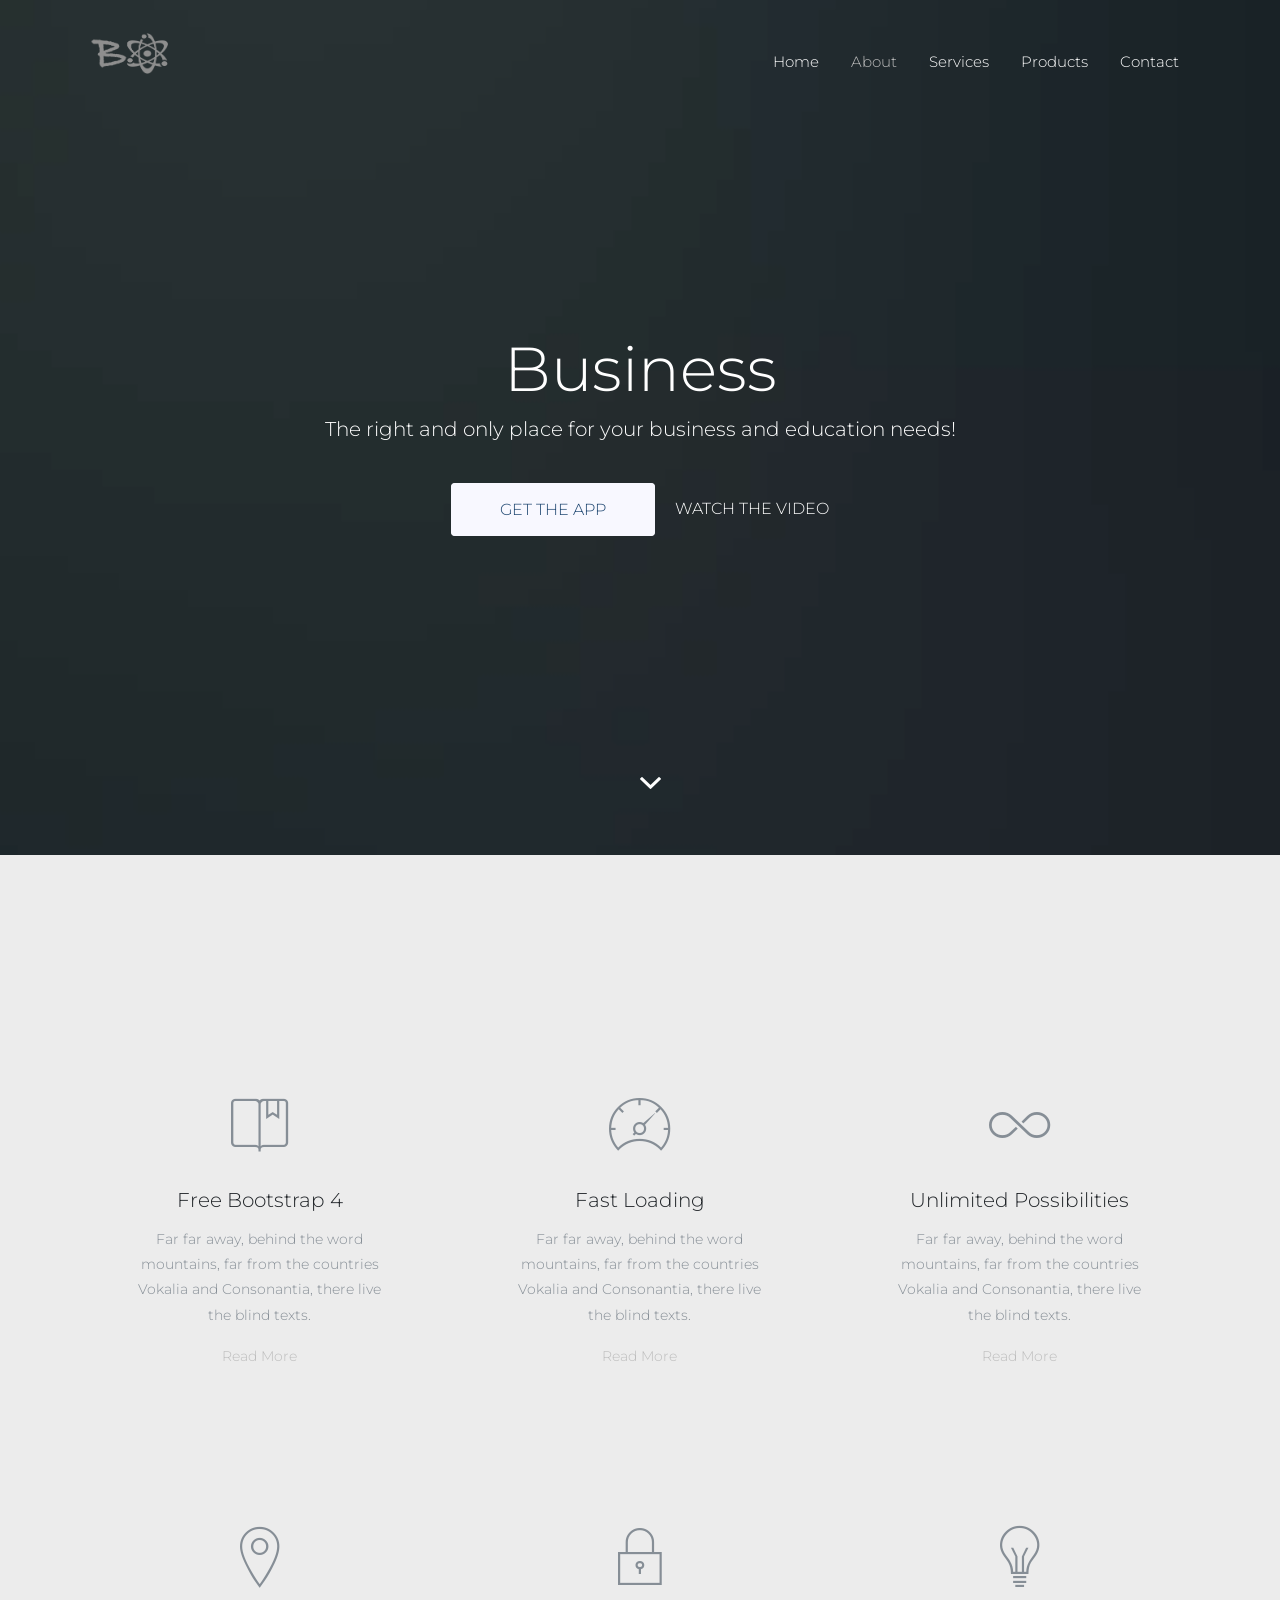
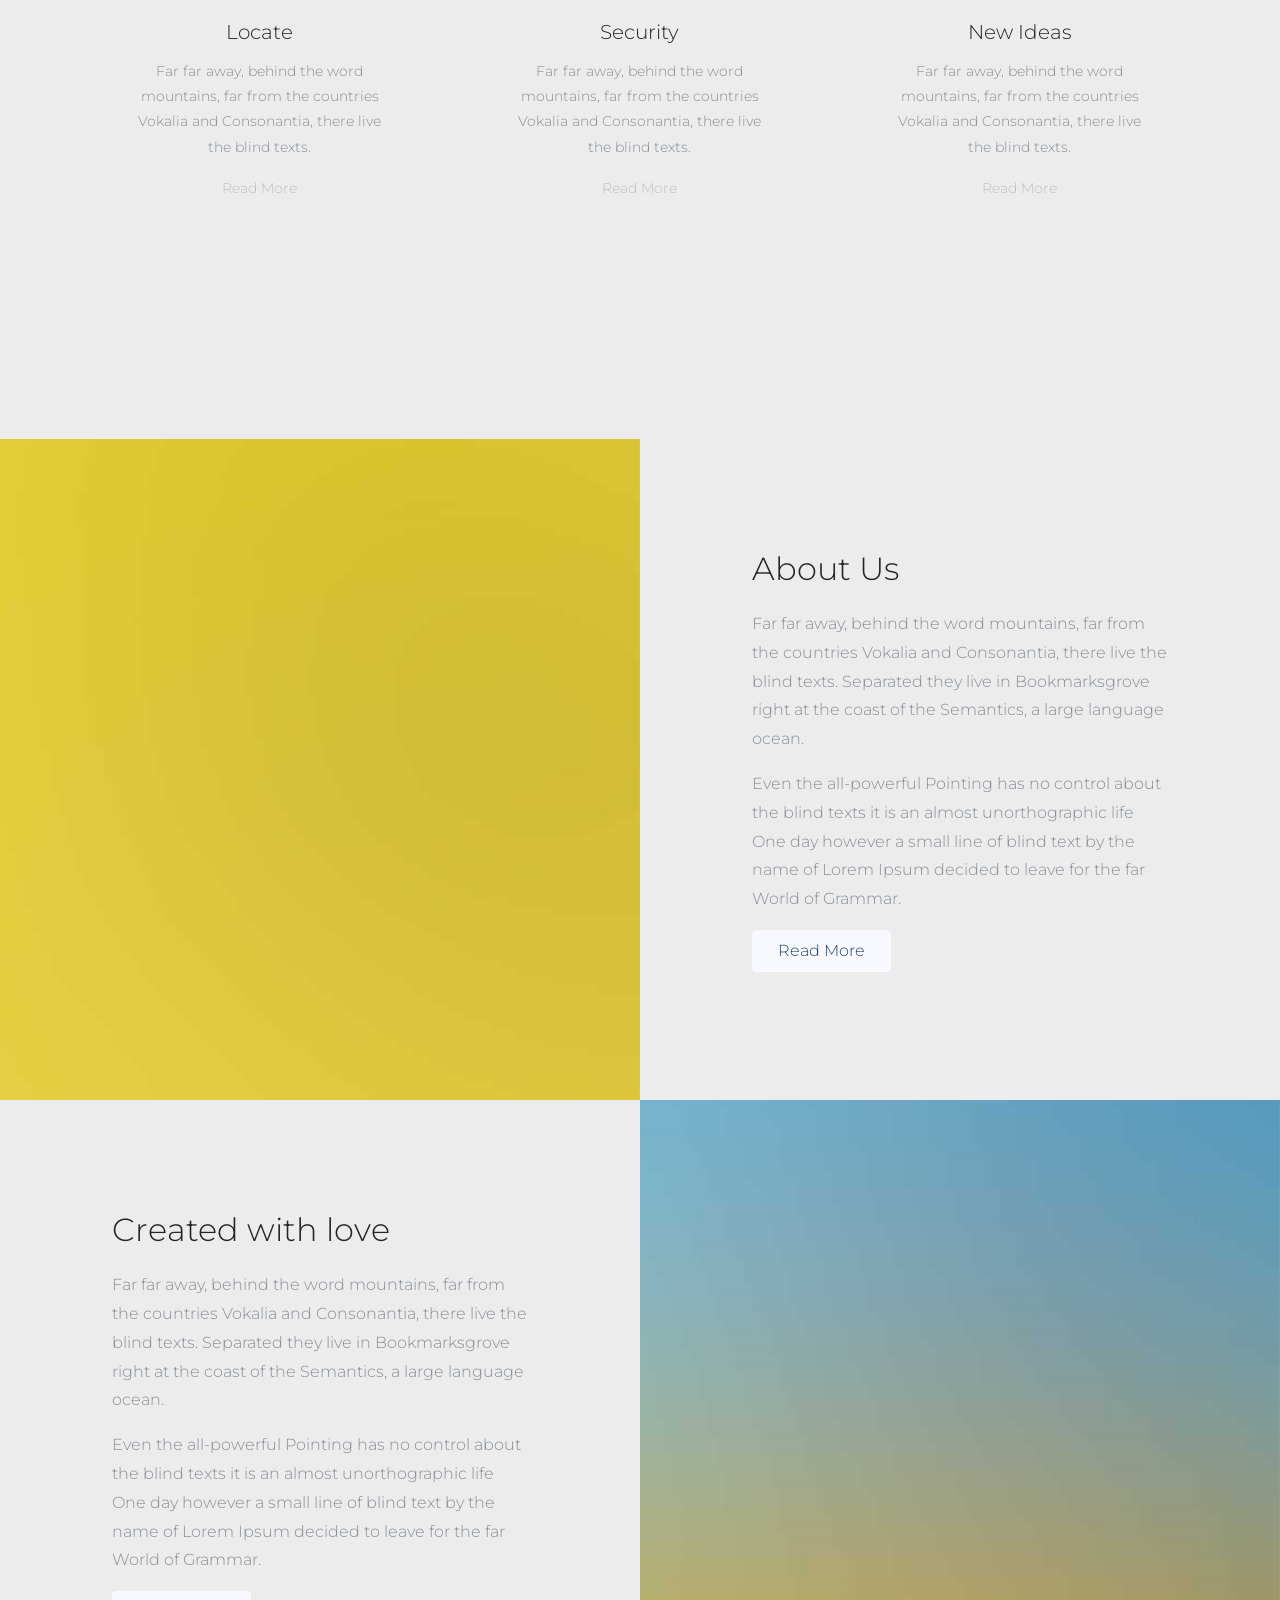
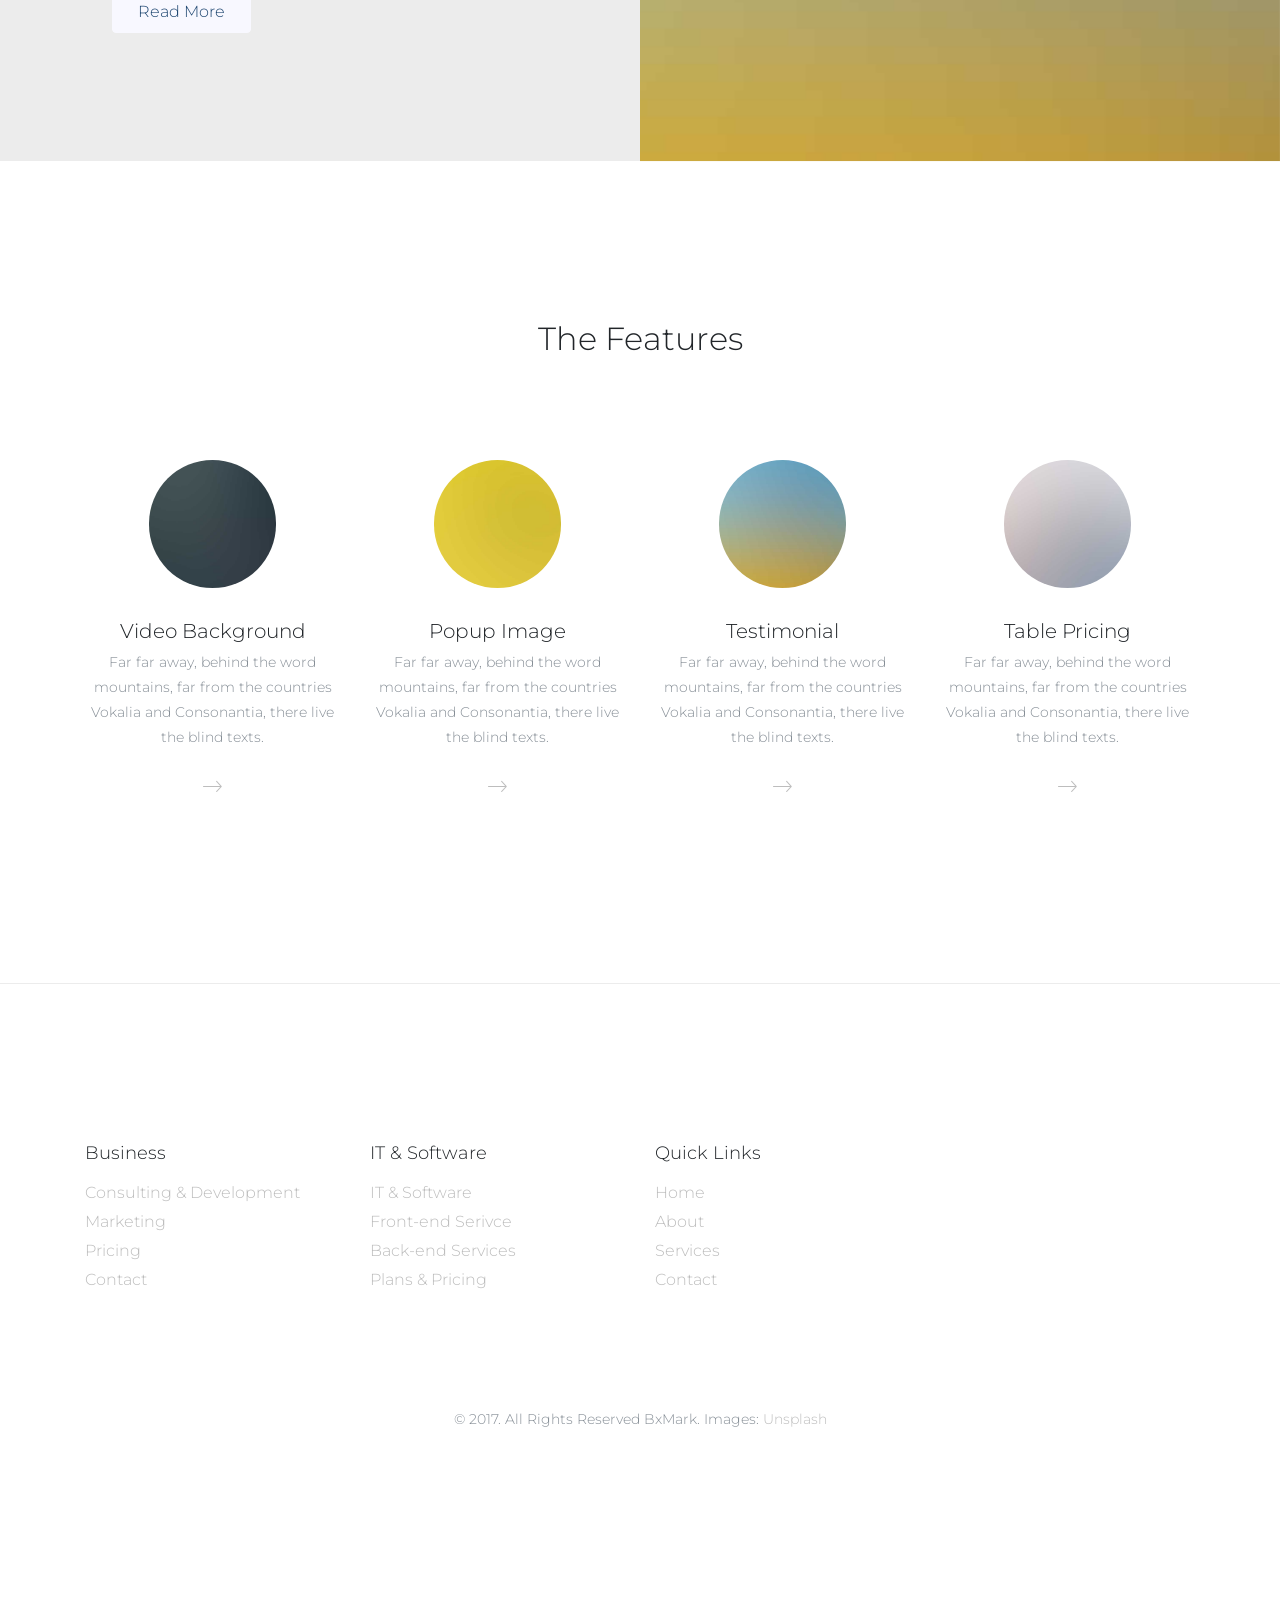
==== business.html @ 2a150175 "adding new version" ====
<!DOCTYPE html>
<html lang="en">
  <head>
      <!--
    More Templates Visit ==> ProBootstrap.com
    Free Template by ProBootstrap.com under the License Creative Commons 3.0 ==> (probootstrap.com/license)

    IMPORTANT: You can do whatever you want with this template but you need to keep the footer link back to ProBootstrap.com
    -->
    <meta charset="utf-8">
    <meta name="viewport" content="width=device-width, initial-scale=1, shrink-to-fit=no">

    <title>BxMark &mdash; Make Your Mark.</title>
    <meta name="description" content="Free Bootstrap 4 Theme by ProBootstrap.com">
    <meta name="keywords" content="free website templates, free bootstrap themes, free template, free bootstrap, free website template">

    <link href="https://fonts.googleapis.com/css?family=Crimson+Text:400,400i,600|Montserrat:200,300,400" rel="stylesheet">

    <link rel="stylesheet" href="assets/css/bootstrap/bootstrap.css">
    <link rel="stylesheet" href="assets/css/animate.css">
    <link rel="stylesheet" href="assets/fonts/ionicons/css/ionicons.min.css">

    <link rel="stylesheet" href="assets/fonts/fontawesome/css/font-awesome.min.css">
    <link rel="stylesheet" href="assets/css/slick.css">
    <link rel="stylesheet" href="assets/css/slick-theme.css">

    <link rel="stylesheet" href="assets/css/helpers.css">
    <link rel="stylesheet" href="assets/css/style.css">

  </head>
  <body>


    <nav class="navbar navbar-expand-lg navbar-dark probootstrap_navbar probootstrap_scrolled-light" id="probootstrap-navbar">
      <div class="container">
        <a class="navbar-brand" href="#"><img class="mr-0 mb-3 w-50 img-fluid rounded-circle" src="assets/images/Bxmarkwlogo.png" alt="shorthand bxmark logo"></a>
        <button class="navbar-toggler" type="button" data-toggle="collapse" data-target="#probootstrap-menu" aria-controls="probootstrap-menu" aria-expanded="false" aria-label="Toggle navigation">
          <span><i class="ion-navicon"></i></span>
        </button>
        <div class="collapse navbar-collapse" id="probootstrap-menu">
          <ul class="navbar-nav ml-auto">
            <li class="nav-item"><a class="nav-link" href="index.html">Home</a></li>
            <li class="nav-item active"><a class="nav-link" href="business.html">About</a></li>
            <li class="nav-item"><a class="nav-link" href="services.html">Services</a></li>
            <li class="nav-item"><a class="nav-link" href="products.html">Products</a></li>
            <li class="nav-item"><a class="nav-link" href="contact.html">Contact</a></li>
          </ul>
        </div>
      </div>
    </nav>
    <!-- END nav -->

    <section class="probootstrap_cover_v3 overflow-hidden relative text-center" style="background-image: url('assets/images/img_1.jpg');" id="section-home">
      <div class="overlay"></div>
      <div class="container">
        <div class="row align-items-center justify-content-center">
          <div class="col-md">
            <h2 class="heading mb-2 probootstrap-animate">Business</h2>
            <p class="lead mb-5 probootstrap-animate">The right and only place for your business and education needs!</p>
            <p class="probootstrap-animate">
              <a href="https://probootstrap.com/" target="_blank" role="button" class="btn btn-primary p-3 mr-3 pl-5 pr-5 text-uppercase d-lg-inline d-md-inline d-sm-block d-block mb-3">Get The App</a>
              <a href="#" class="text-white text-uppercase">Watch The Video</a>
            </p>
          </div>
        </div>
      </div>
      <div class="scroll-wrap js-scroll-wrap probootstrap-animate">
        <a href="#section-feature" class="text-white probootstrap_font-24 smoothscroll"><i class="ion-chevron-down"></i></a>
      </div>
    </section>
    <!-- END section -->


        <section class="probootstrap_section bg-light" id="section-services">
          <div class="container">

            <div class="row">
              <div class="col-md-4 col-sm-6 probootstrap-animate">
                <div class="media d-block probootstrap_feature-v1 text-center">
                  <div class="probootstrap_icon"><i class="ion-ios-bookmarks-outline text-secondary"></i></div>
                  <div class="media-body">
                    <h5 class="mt-0 mb-3 heading">Free Bootstrap 4</h5>
                    <p class="probootstrap_font-14 text-sans-serif">Far far away, behind the word mountains, far from the countries Vokalia and Consonantia, there live the blind texts.</p>
                    <p class="text-sans-serif probootstrap_font-14 mb-0"><a href="#">Read More</a></p>
                  </div>
                </div>
              </div>
              <div class="col-md-4 col-sm-6 probootstrap-animate">
                <div class="media d-block probootstrap_feature-v1 text-center">
                  <div class="probootstrap_icon"><i class="ion-ios-speedometer-outline text-secondary"></i></div>
                  <div class="media-body">
                    <h5 class="mt-0 mb-3 heading">Fast Loading</h5>
                    <p class="probootstrap_font-14 text-sans-serif">Far far away, behind the word mountains, far from the countries Vokalia and Consonantia, there live the blind texts.</p>
                    <p class="text-sans-serif probootstrap_font-14 mb-0"><a href="#">Read More</a></p>
                  </div>
                </div>
              </div>
              <div class="col-md-4 col-sm-6 probootstrap-animate">
                <div class="media d-block probootstrap_feature-v1 text-center">
                  <div class="probootstrap_icon"><i class="ion-ios-infinite-outline text-secondary"></i></div>
                  <div class="media-body">
                    <h5 class="mt-0 mb-3 heading">Unlimited Possibilities</h5>
                    <p class="probootstrap_font-14 text-sans-serif">Far far away, behind the word mountains, far from the countries Vokalia and Consonantia, there live the blind texts.</p>
                    <p class="text-sans-serif probootstrap_font-14 mb-0"><a href="#">Read More</a></p>
                  </div>
                </div>
              </div>

              <div class="col-md-4 col-sm-6 probootstrap-animate">
                <div class="media d-block probootstrap_feature-v1 text-center">
                  <div class="probootstrap_icon"><i class="ion-ios-location-outline text-secondary"></i></div>
                  <div class="media-body">
                    <h5 class="mt-0 mb-3 heading">Locate</h5>
                    <p class="probootstrap_font-14 text-sans-serif">Far far away, behind the word mountains, far from the countries Vokalia and Consonantia, there live the blind texts.</p>
                    <p class="text-sans-serif probootstrap_font-14 mb-0"><a href="#">Read More</a></p>
                  </div>
                </div>
              </div>
              <div class="col-md-4 col-sm-6 probootstrap-animate">
                <div class="media d-block probootstrap_feature-v1 text-center">
                  <div class="probootstrap_icon"><i class="ion-ios-locked-outline text-secondary"></i></div>
                  <div class="media-body">
                    <h5 class="mt-0 mb-3 heading">Security</h5>
                    <p class="probootstrap_font-14 text-sans-serif">Far far away, behind the word mountains, far from the countries Vokalia and Consonantia, there live the blind texts.</p>
                    <p class="text-sans-serif probootstrap_font-14 mb-0"><a href="#">Read More</a></p>
                  </div>
                </div>
              </div>
              <div class="col-md-4 col-sm-6 probootstrap-animate">
                <div class="media d-block probootstrap_feature-v1 text-center">
                  <div class="probootstrap_icon"><i class="ion-ios-lightbulb-outline text-secondary"></i></div>
                  <div class="media-body">
                    <h5 class="mt-0 mb-3 heading">New Ideas</h5>
                    <p class="probootstrap_font-14 text-sans-serif">Far far away, behind the word mountains, far from the countries Vokalia and Consonantia, there live the blind texts.</p>
                    <p class="text-sans-serif probootstrap_font-14 mb-0"><a href="#">Read More</a></p>
                  </div>
                </div>
              </div>


            </div>
          </div>
        </section>

  <!-- END section -->

    <section class="probootstrap-section-half d-md-flex" id="section-about">
      <div class="probootstrap-image probootstrap-animate" data-animate-effect="fadeIn" style="background-image: url(assets/images/img_2.jpg)"></div>
      <div class="probootstrap-text">
        <div class="probootstrap-inner probootstrap-animate" data-animate-effect="fadeInRight">
          <h2 class="heading mb-4">About Us</h2>
          <p>Far far away, behind the word mountains, far from the countries Vokalia and Consonantia, there live the blind texts. Separated they live in Bookmarksgrove right at the coast of the Semantics, a large language ocean.</p>
          <p>Even the all-powerful Pointing has no control about the blind texts it is an almost unorthographic life One day however a small line of blind text by the name of Lorem Ipsum decided to leave for the far World of Grammar.</p>
          <p><a href="single-page.html" class="btn btn-primary">Read More</a></p>
        </div>
      </div>
    </section>
    <section class="probootstrap-section-half d-md-flex">
      <div class="probootstrap-image order-2 probootstrap-animate" data-animate-effect="fadeIn" style="background-image: url(assets/images/img_3.jpg)"></div>
      <div class="probootstrap-text order-1">
        <div class="probootstrap-inner probootstrap-animate" data-animate-effect="fadeInLeft">
          <h2 class="heading mb-4">Created with love</h2>
          <p>Far far away, behind the word mountains, far from the countries Vokalia and Consonantia, there live the blind texts. Separated they live in Bookmarksgrove right at the coast of the Semantics, a large language ocean.</p>
          <p>Even the all-powerful Pointing has no control about the blind texts it is an almost unorthographic life One day however a small line of blind text by the name of Lorem Ipsum decided to leave for the far World of Grammar.</p>
          <p><a href="single-page.html" class="btn btn-primary">Read More</a></p>
        </div>
      </div>
    </section>
    <!-- END section -->

    <section class="probootstrap_section" id="section-feature">
      <div class="container">
        <div class="row justify-content-center mb-5">
          <div class="col-md-6 text-center mb-5 probootstrap-animate">
            <h2>The Features</h2>
          </div>
        </div>
        <div class="row">

          <div class="col-md-3 col-sm-6 probootstrap-animate">
            <div class="media d-block text-center probootstrap-media">
              <img class="mr-0 mb-3 w-50 img-fluid rounded-circle" src="assets/images/img_1.jpg" alt="Generic placeholder image">
              <div class="media-body">
                <h5 class="mt-3">Video Background</h5>
                <p class="probootstrap_font-14">Far far away, behind the word mountains, far from the countries Vokalia and Consonantia, there live the blind texts.</p>
                <p class="read-more"><a href="#"><span class="ion-ios-arrow-thin-right probootstrap_font-30"></span></a></p>
              </div>
            </div>
          </div>
          <div class="col-md-3 col-sm-6 probootstrap-animate">
            <div class="media d-block text-center probootstrap-media">
              <img class="mr-0 mb-3 w-50 img-fluid rounded-circle" src="assets/images/img_2.jpg" alt="Generic placeholder image">
              <div class="media-body">
                <h5 class="mt-3">Popup Image</h5>
                <p class="probootstrap_font-14">Far far away, behind the word mountains, far from the countries Vokalia and Consonantia, there live the blind texts.</p>
                <p class="read-more"><a href="#"><span class="ion-ios-arrow-thin-right probootstrap_font-30"></span></a></p>
              </div>
            </div>
          </div>
          <div class="col-md-3 col-sm-6 probootstrap-animate">
            <div class="media d-block text-center probootstrap-media">
              <img class="mr-0 mb-3 w-50 img-fluid rounded-circle" src="assets/images/img_3.jpg" alt="Generic placeholder image">
              <div class="media-body">
                <h5 class="mt-3">Testimonial</h5>
                <p class="probootstrap_font-14">Far far away, behind the word mountains, far from the countries Vokalia and Consonantia, there live the blind texts.</p>
                <p class="read-more"><a href="#"><span class="ion-ios-arrow-thin-right probootstrap_font-30"></span></a></p>
              </div>
            </div>
          </div>
          <div class="col-md-3 col-sm-6 probootstrap-animate">
            <div class="media d-block text-center probootstrap-media">
              <img class="mr-0 mb-3 w-50 img-fluid rounded-circle" src="assets/images/img_4.jpg" alt="Generic placeholder image">
              <div class="media-body">
                <h5 class="mt-3">Table Pricing</h5>
                <p class="probootstrap_font-14">Far far away, behind the word mountains, far from the countries Vokalia and Consonantia, there live the blind texts.</p>
                <p class="read-more"><a href="#"><span class="ion-ios-arrow-thin-right probootstrap_font-30"></span></a></p>
              </div>
            </div>
          </div>

        </div>
      </div>
    </section>
    <!-- END section -->

    <footer class="probootstrap_section probootstrap-border-top">
      <div class="container">
        <div class="row mb-5">
          <div class="col-md-3">
            <h3 class="probootstrap_font-18 mb-3">Business</h3>
            <ul class="list-unstyled">
              <li><a href="#">Consulting &amp; Development</a></li>
              <li><a href="#">Marketing</a></li>
              <li><a href="#">Pricing</a></li>
              <li><a href="#">Contact</a></li>
            </ul>
          </div>
          <div class="col-md-3">
            <h3 class="probootstrap_font-18 mb-3">IT &amp; Software</h3>
            <ul class="list-unstyled">
              <li><a href="#">IT &amp; Software</a></li>
              <li><a href="#">Front-end Serivce</a></li>
              <li><a href="#">Back-end Services</a></li>
              <li><a href="#">Plans &amp; Pricing</a></li>
            </ul>
          </div>
          <div class="col-md-3">
            <h3 class="probootstrap_font-18 mb-3">Quick Links</h3>
            <ul class="list-unstyled">
              <li><a href="#">Home</a></li>
              <li><a href="#">About</a></li>
              <li><a href="#">Services</a></li>
              <li><a href="#">Contact</a></li>
            </ul>
          </div>
        </div>
        <div class="row pt-5">
          <div class="col-md-12 text-center">
            <p class="probootstrap_font-14">&copy; 2017. All Rights Reserved BxMark. Images: <a href="https://unsplash.com/" target="_blank">Unsplash</a></p>
          </div>
        </div>
      </div>
    </footer>



    <script src="assets/js/jquery.min.js"></script>

    <script src="assets/js/popper.min.js"></script>
    <script src="assets/js/bootstrap.min.js"></script>
    <script src="assets/js/slick.min.js"></script>
    <script src="assets/js/jquery.mb.YTPlayer.min.js"></script>

    <script src="assets/js/jquery.waypoints.min.js"></script>
    <script src="assets/js/jquery.easing.1.3.js"></script>

    <script src="assets/js/main.js"></script>
  </body>
</html>
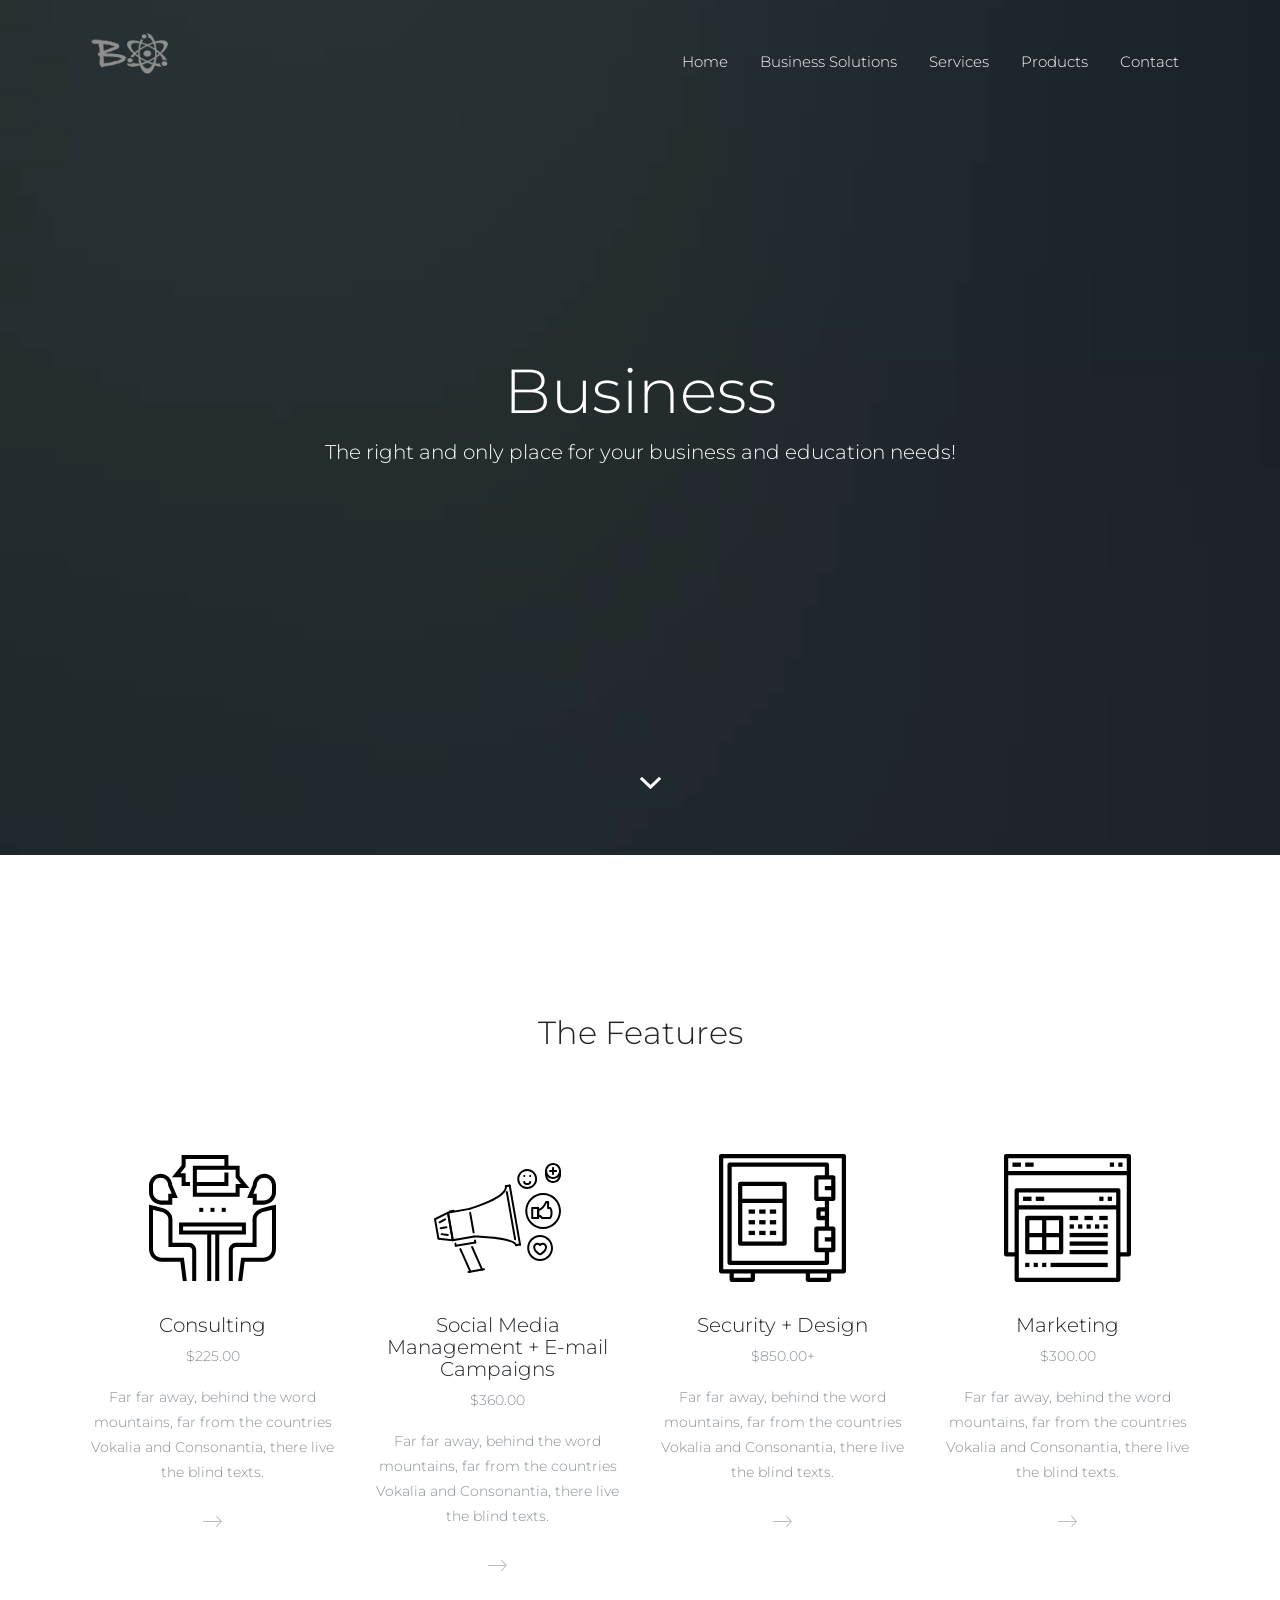
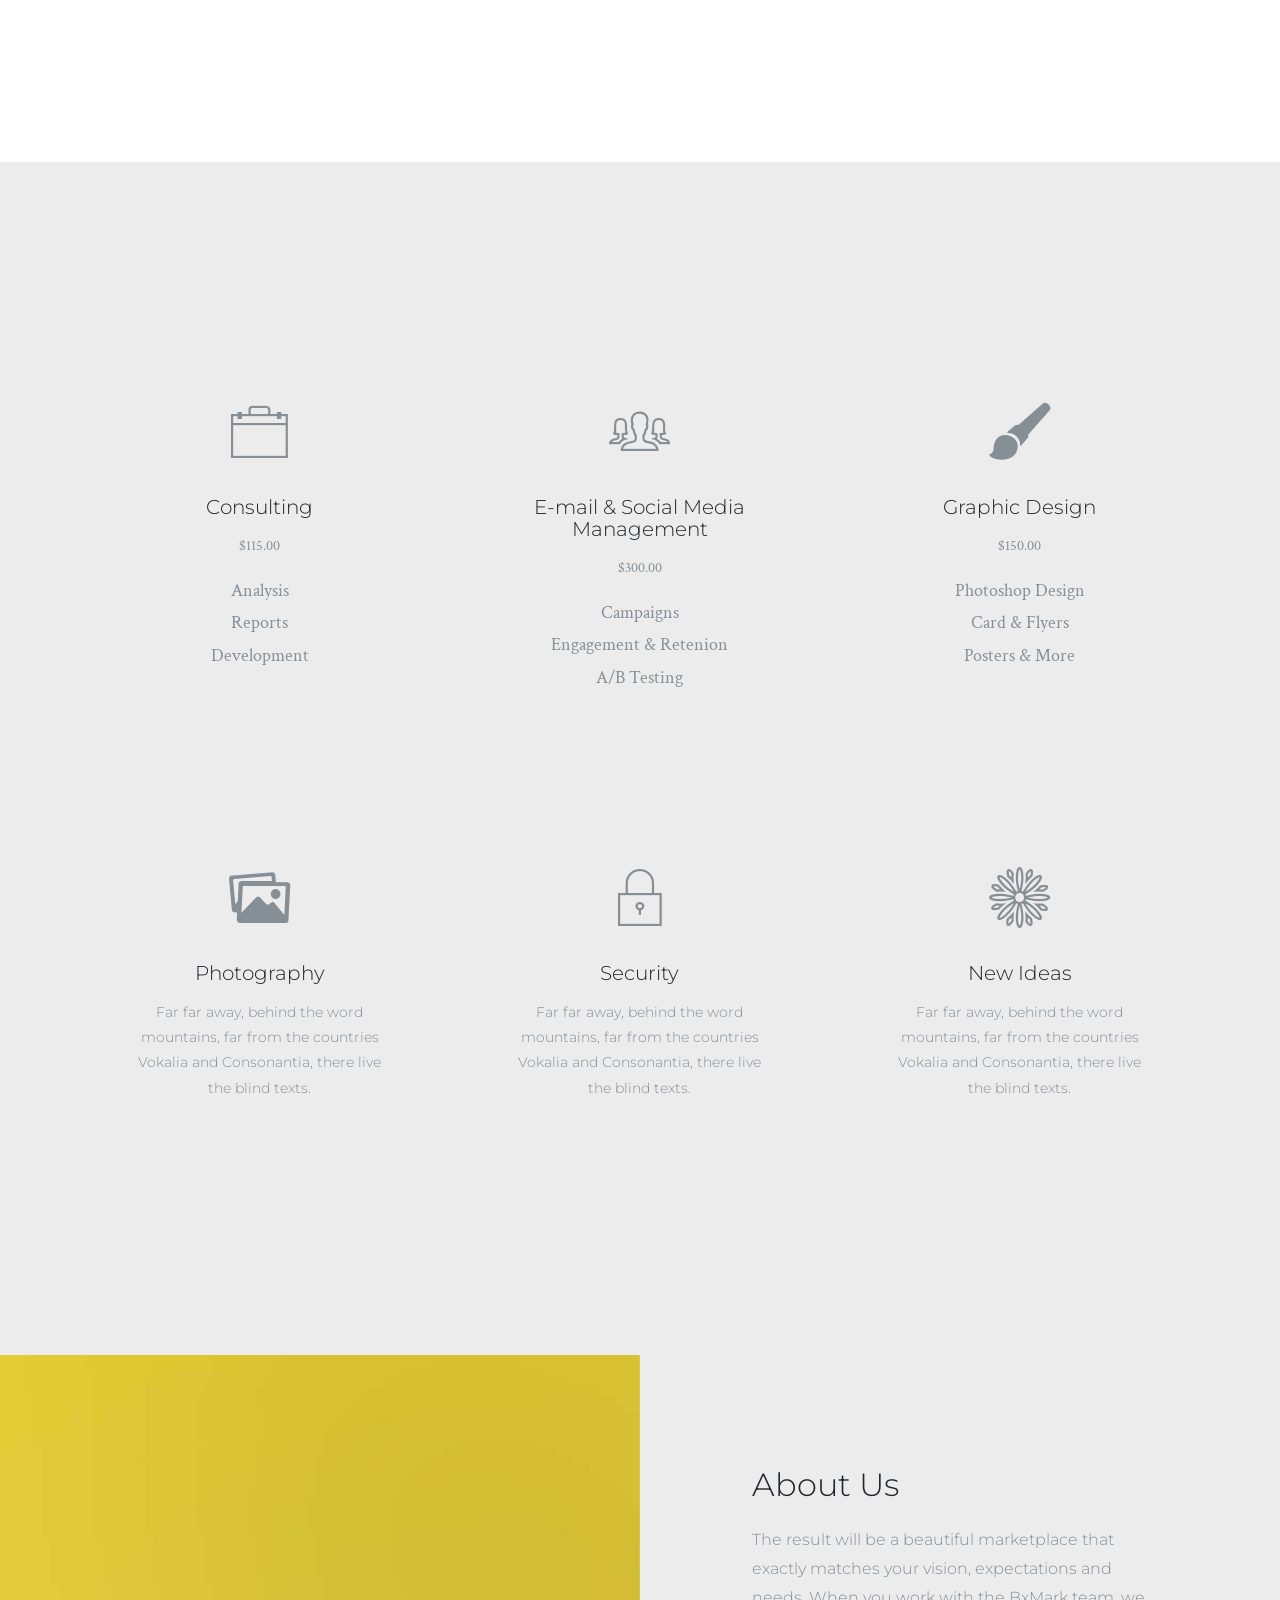
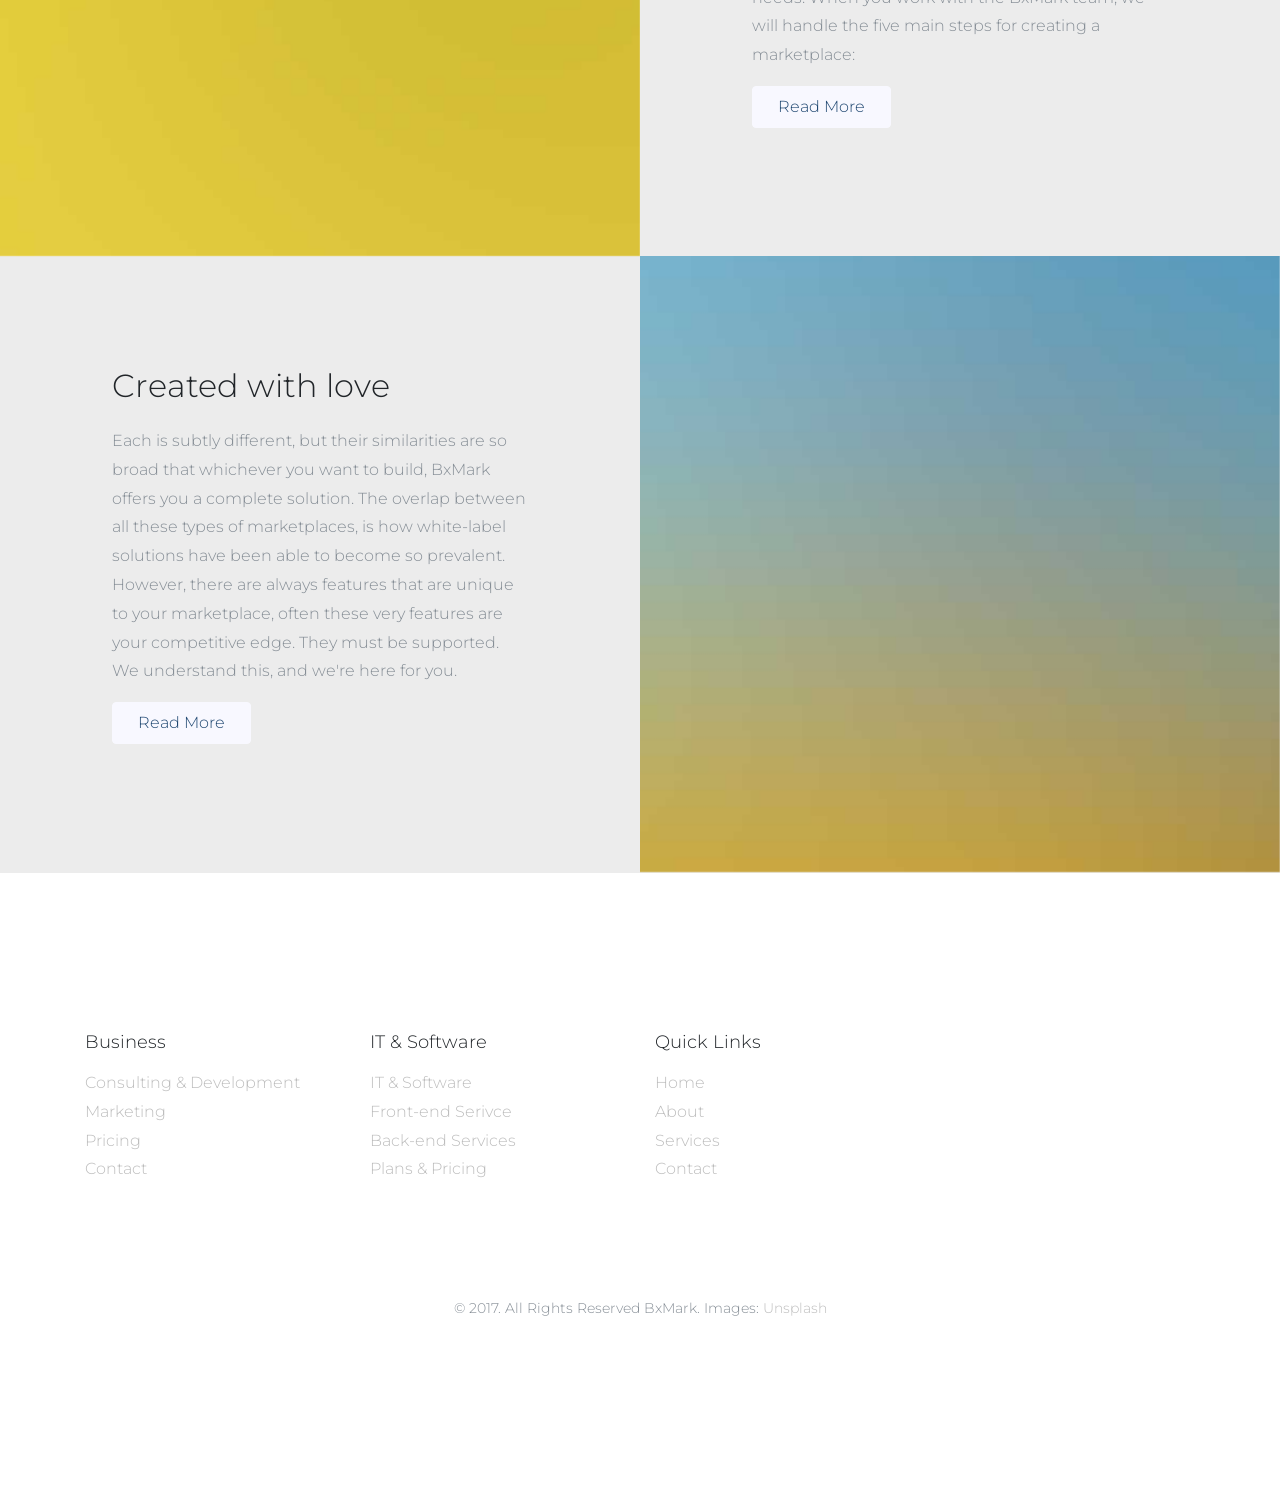
==== commit 9f8a2954: "newchanges" ====
--- a/business.html
+++ b/business.html
@@ -40,7 +40,7 @@
         <div class="collapse navbar-collapse" id="probootstrap-menu">
           <ul class="navbar-nav ml-auto">
             <li class="nav-item"><a class="nav-link" href="index.html">Home</a></li>
-            <li class="nav-item active"><a class="nav-link" href="business.html">About</a></li>
+            <li class="nav-item"><a class="nav-link" href="business.html">Business Solutions</a></li>
             <li class="nav-item"><a class="nav-link" href="services.html">Services</a></li>
             <li class="nav-item"><a class="nav-link" href="products.html">Products</a></li>
             <li class="nav-item"><a class="nav-link" href="contact.html">Contact</a></li>
@@ -58,8 +58,6 @@
             <h2 class="heading mb-2 probootstrap-animate">Business</h2>
             <p class="lead mb-5 probootstrap-animate">The right and only place for your business and education needs!</p>
             <p class="probootstrap-animate">
-              <a href="https://probootstrap.com/" target="_blank" role="button" class="btn btn-primary p-3 mr-3 pl-5 pr-5 text-uppercase d-lg-inline d-md-inline d-sm-block d-block mb-3">Get The App</a>
-              <a href="#" class="text-white text-uppercase">Watch The Video</a>
             </p>
           </div>
         </div>
@@ -70,6 +68,68 @@
     </section>
     <!-- END section -->
 
+    <section class="probootstrap_section" id="section-feature">
+      <div class="container">
+        <div class="row justify-content-center mb-5">
+          <div class="col-md-6 text-center mb-5 probootstrap-animate">
+            <h2>The Features</h2>
+          </div>
+        </div>
+        <div class="row">
+
+          <div class="col-md-3 col-sm-6 probootstrap-animate">
+            <div class="media d-block text-center probootstrap-media">
+              <img class="mr-0 mb-3 w-50 img-fluid" src="assets/images/418858.svg" alt="Generic placeholder image">
+              <div class="media-body">
+                <h5 class="mt-3">Consulting</h5>
+
+                <p class="probootstrap_font-14">$225.00</p>
+                <p class="probootstrap_font-14">Far far away, behind the word mountains, far from the countries Vokalia and Consonantia, there live the blind texts.</p>
+                <p class="read-more"><a href="#"><span class="ion-ios-arrow-thin-right probootstrap_font-30"></span></a></p>
+              </div>
+            </div>
+          </div>
+          <div class="col-md-3 col-sm-6 probootstrap-animate">
+            <div class="media d-block text-center probootstrap-media">
+              <img class="mr-0 mb-3 w-50 img-fluid" src="assets/images/645174.svg" alt="Generic placeholder image">
+              <div class="media-body">
+                <h5 class="mt-3">Social Media Management + E-mail Campaigns</h5>
+
+                <p class="probootstrap_font-14">$360.00</p>
+                <p class="probootstrap_font-14">Far far away, behind the word mountains, far from the countries Vokalia and Consonantia, there live the blind texts.</p>
+                <p class="read-more"><a href="#"><span class="ion-ios-arrow-thin-right probootstrap_font-30"></span></a></p>
+              </div>
+            </div>
+          </div>
+          <div class="col-md-3 col-sm-6 probootstrap-animate">
+            <div class="media d-block text-center probootstrap-media">
+              <img class="mr-0 mb-3 w-50 img-fluid" src="assets/images/489947.svg" alt="Generic placeholder image">
+              <div class="media-body">
+                <h5 class="mt-3">Security + Design</h5>
+
+                <p class="probootstrap_font-14">$850.00+</p>
+                <p class="probootstrap_font-14">Far far away, behind the word mountains, far from the countries Vokalia and Consonantia, there live the blind texts.</p>
+                <p class="read-more"><a href="#"><span class="ion-ios-arrow-thin-right probootstrap_font-30"></span></a></p>
+              </div>
+            </div>
+          </div>
+          <div class="col-md-3 col-sm-6 probootstrap-animate">
+            <div class="media d-block text-center probootstrap-media">
+              <img class="mr-0 mb-3 w-50 img-fluid" src="assets/images/155466.svg" alt="Generic placeholder image">
+              <div class="media-body">
+                <h5 class="mt-3">Marketing</h5>
+
+                <p class="probootstrap_font-14">$300.00</p>
+                <p class="probootstrap_font-14">Far far away, behind the word mountains, far from the countries Vokalia and Consonantia, there live the blind texts.</p>
+                <p class="read-more"><a href="#"><span class="ion-ios-arrow-thin-right probootstrap_font-30"></span></a></p>
+              </div>
+            </div>
+          </div>
+
+        </div>
+      </div>
+    </section>
+    <!-- END section -->
 
         <section class="probootstrap_section bg-light" id="section-services">
           <div class="container">
@@ -77,42 +137,57 @@
             <div class="row">
               <div class="col-md-4 col-sm-6 probootstrap-animate">
                 <div class="media d-block probootstrap_feature-v1 text-center">
-                  <div class="probootstrap_icon"><i class="ion-ios-bookmarks-outline text-secondary"></i></div>
-                  <div class="media-body">
-                    <h5 class="mt-0 mb-3 heading">Free Bootstrap 4</h5>
+                  <div class="probootstrap_icon"><i class="ion-ios-briefcase-outline"></i></div>
+                  <div class="media-body">
+                    <h5 class="mt-0 mb-3 heading">Consulting</h5>
+                    <p class="probootstrap_font-14">$115.00</p>
+
+                    <p class="probootstrap_font-14 text-sans-serif">
+                      <ul class="list-unstyled">
+                        <li>Analysis</li>
+                        <li>Reports</li>
+                        <li>Development</li>
+                      </ul>
+                    </p>
+                  </div>
+                </div>
+              </div>
+              <div class="col-md-4 col-sm-6 probootstrap-animate">
+                <div class="media d-block probootstrap_feature-v1 text-center">
+                  <div class="probootstrap_icon"><i class="ion-ios-people-outline"></i></div>
+                  <div class="media-body">
+                    <h5 class="mt-0 mb-3 heading">E-mail &amp; Social Media Management</h5>
+                    <p class="probootstrap_font-14">$300.00</p>
+                      <ul class="list-unstyled">
+                        <li>Campaigns</li>
+                        <li>Engagement & Retenion</li>
+                        <li>A/B Testing</li>
+                      </ul>
+                    </p>
+                  </div>
+                </div>
+              </div>
+              <div class="col-md-4 col-sm-6 probootstrap-animate">
+                <div class="media d-block probootstrap_feature-v1 text-center">
+                  <div class="probootstrap_icon"><i class="ion-paintbrush"></i></div>
+                  <div class="media-body">
+                    <h5 class="mt-0 mb-3 heading">Graphic Design</h5>
+                    <p class="probootstrap_font-14">$150.00</p>
+                    <ul class="list-unstyled">
+                    <li>Photoshop Design</li>
+                    <li>Card & Flyers</li>
+                    <li>Posters & More</li>
+                    </ul>
+                  </div>
+                </div>
+              </div>
+
+              <div class="col-md-4 col-sm-6 probootstrap-animate">
+                <div class="media d-block probootstrap_feature-v1 text-center">
+                  <div class="probootstrap_icon"><i class="ion-images"></i></div>
+                  <div class="media-body">
+                    <h5 class="mt-0 mb-3 heading">Photography</h5>
                     <p class="probootstrap_font-14 text-sans-serif">Far far away, behind the word mountains, far from the countries Vokalia and Consonantia, there live the blind texts.</p>
-                    <p class="text-sans-serif probootstrap_font-14 mb-0"><a href="#">Read More</a></p>
-                  </div>
-                </div>
-              </div>
-              <div class="col-md-4 col-sm-6 probootstrap-animate">
-                <div class="media d-block probootstrap_feature-v1 text-center">
-                  <div class="probootstrap_icon"><i class="ion-ios-speedometer-outline text-secondary"></i></div>
-                  <div class="media-body">
-                    <h5 class="mt-0 mb-3 heading">Fast Loading</h5>
-                    <p class="probootstrap_font-14 text-sans-serif">Far far away, behind the word mountains, far from the countries Vokalia and Consonantia, there live the blind texts.</p>
-                    <p class="text-sans-serif probootstrap_font-14 mb-0"><a href="#">Read More</a></p>
-                  </div>
-                </div>
-              </div>
-              <div class="col-md-4 col-sm-6 probootstrap-animate">
-                <div class="media d-block probootstrap_feature-v1 text-center">
-                  <div class="probootstrap_icon"><i class="ion-ios-infinite-outline text-secondary"></i></div>
-                  <div class="media-body">
-                    <h5 class="mt-0 mb-3 heading">Unlimited Possibilities</h5>
-                    <p class="probootstrap_font-14 text-sans-serif">Far far away, behind the word mountains, far from the countries Vokalia and Consonantia, there live the blind texts.</p>
-                    <p class="text-sans-serif probootstrap_font-14 mb-0"><a href="#">Read More</a></p>
-                  </div>
-                </div>
-              </div>
-
-              <div class="col-md-4 col-sm-6 probootstrap-animate">
-                <div class="media d-block probootstrap_feature-v1 text-center">
-                  <div class="probootstrap_icon"><i class="ion-ios-location-outline text-secondary"></i></div>
-                  <div class="media-body">
-                    <h5 class="mt-0 mb-3 heading">Locate</h5>
-                    <p class="probootstrap_font-14 text-sans-serif">Far far away, behind the word mountains, far from the countries Vokalia and Consonantia, there live the blind texts.</p>
-                    <p class="text-sans-serif probootstrap_font-14 mb-0"><a href="#">Read More</a></p>
                   </div>
                 </div>
               </div>
@@ -122,17 +197,15 @@
                   <div class="media-body">
                     <h5 class="mt-0 mb-3 heading">Security</h5>
                     <p class="probootstrap_font-14 text-sans-serif">Far far away, behind the word mountains, far from the countries Vokalia and Consonantia, there live the blind texts.</p>
-                    <p class="text-sans-serif probootstrap_font-14 mb-0"><a href="#">Read More</a></p>
-                  </div>
-                </div>
-              </div>
-              <div class="col-md-4 col-sm-6 probootstrap-animate">
-                <div class="media d-block probootstrap_feature-v1 text-center">
-                  <div class="probootstrap_icon"><i class="ion-ios-lightbulb-outline text-secondary"></i></div>
+                  </div>
+                </div>
+              </div>
+              <div class="col-md-4 col-sm-6 probootstrap-animate">
+                <div class="media d-block probootstrap_feature-v1 text-center">
+                  <div class="probootstrap_icon"><i class="ion-ios-flower-outline"></i></div>
                   <div class="media-body">
                     <h5 class="mt-0 mb-3 heading">New Ideas</h5>
                     <p class="probootstrap_font-14 text-sans-serif">Far far away, behind the word mountains, far from the countries Vokalia and Consonantia, there live the blind texts.</p>
-                    <p class="text-sans-serif probootstrap_font-14 mb-0"><a href="#">Read More</a></p>
                   </div>
                 </div>
               </div>
@@ -149,8 +222,8 @@
       <div class="probootstrap-text">
         <div class="probootstrap-inner probootstrap-animate" data-animate-effect="fadeInRight">
           <h2 class="heading mb-4">About Us</h2>
-          <p>Far far away, behind the word mountains, far from the countries Vokalia and Consonantia, there live the blind texts. Separated they live in Bookmarksgrove right at the coast of the Semantics, a large language ocean.</p>
-          <p>Even the all-powerful Pointing has no control about the blind texts it is an almost unorthographic life One day however a small line of blind text by the name of Lorem Ipsum decided to leave for the far World of Grammar.</p>
+          <p>The result will be a beautiful marketplace that exactly matches your vision, expectations and needs. When you work with the BxMark team, we will handle the five main steps for creating a marketplace:
+</p>
           <p><a href="single-page.html" class="btn btn-primary">Read More</a></p>
         </div>
       </div>
@@ -160,68 +233,13 @@
       <div class="probootstrap-text order-1">
         <div class="probootstrap-inner probootstrap-animate" data-animate-effect="fadeInLeft">
           <h2 class="heading mb-4">Created with love</h2>
-          <p>Far far away, behind the word mountains, far from the countries Vokalia and Consonantia, there live the blind texts. Separated they live in Bookmarksgrove right at the coast of the Semantics, a large language ocean.</p>
-          <p>Even the all-powerful Pointing has no control about the blind texts it is an almost unorthographic life One day however a small line of blind text by the name of Lorem Ipsum decided to leave for the far World of Grammar.</p>
+          <p>Each is subtly different, but their similarities are so broad that whichever you want to build, BxMark offers you a complete solution. The overlap between all these types of marketplaces, is how white-label solutions have been able to become so prevalent. However, there are always features that are unique to your marketplace, often these very features are your competitive edge. They must be supported. We understand this, and we're here for you.</p>
           <p><a href="single-page.html" class="btn btn-primary">Read More</a></p>
         </div>
       </div>
     </section>
     <!-- END section -->
 
-    <section class="probootstrap_section" id="section-feature">
-      <div class="container">
-        <div class="row justify-content-center mb-5">
-          <div class="col-md-6 text-center mb-5 probootstrap-animate">
-            <h2>The Features</h2>
-          </div>
-        </div>
-        <div class="row">
-
-          <div class="col-md-3 col-sm-6 probootstrap-animate">
-            <div class="media d-block text-center probootstrap-media">
-              <img class="mr-0 mb-3 w-50 img-fluid rounded-circle" src="assets/images/img_1.jpg" alt="Generic placeholder image">
-              <div class="media-body">
-                <h5 class="mt-3">Video Background</h5>
-                <p class="probootstrap_font-14">Far far away, behind the word mountains, far from the countries Vokalia and Consonantia, there live the blind texts.</p>
-                <p class="read-more"><a href="#"><span class="ion-ios-arrow-thin-right probootstrap_font-30"></span></a></p>
-              </div>
-            </div>
-          </div>
-          <div class="col-md-3 col-sm-6 probootstrap-animate">
-            <div class="media d-block text-center probootstrap-media">
-              <img class="mr-0 mb-3 w-50 img-fluid rounded-circle" src="assets/images/img_2.jpg" alt="Generic placeholder image">
-              <div class="media-body">
-                <h5 class="mt-3">Popup Image</h5>
-                <p class="probootstrap_font-14">Far far away, behind the word mountains, far from the countries Vokalia and Consonantia, there live the blind texts.</p>
-                <p class="read-more"><a href="#"><span class="ion-ios-arrow-thin-right probootstrap_font-30"></span></a></p>
-              </div>
-            </div>
-          </div>
-          <div class="col-md-3 col-sm-6 probootstrap-animate">
-            <div class="media d-block text-center probootstrap-media">
-              <img class="mr-0 mb-3 w-50 img-fluid rounded-circle" src="assets/images/img_3.jpg" alt="Generic placeholder image">
-              <div class="media-body">
-                <h5 class="mt-3">Testimonial</h5>
-                <p class="probootstrap_font-14">Far far away, behind the word mountains, far from the countries Vokalia and Consonantia, there live the blind texts.</p>
-                <p class="read-more"><a href="#"><span class="ion-ios-arrow-thin-right probootstrap_font-30"></span></a></p>
-              </div>
-            </div>
-          </div>
-          <div class="col-md-3 col-sm-6 probootstrap-animate">
-            <div class="media d-block text-center probootstrap-media">
-              <img class="mr-0 mb-3 w-50 img-fluid rounded-circle" src="assets/images/img_4.jpg" alt="Generic placeholder image">
-              <div class="media-body">
-                <h5 class="mt-3">Table Pricing</h5>
-                <p class="probootstrap_font-14">Far far away, behind the word mountains, far from the countries Vokalia and Consonantia, there live the blind texts.</p>
-                <p class="read-more"><a href="#"><span class="ion-ios-arrow-thin-right probootstrap_font-30"></span></a></p>
-              </div>
-            </div>
-          </div>
-
-        </div>
-      </div>
-    </section>
-    <!-- END section -->
 
     <footer class="probootstrap_section probootstrap-border-top">
       <div class="container">
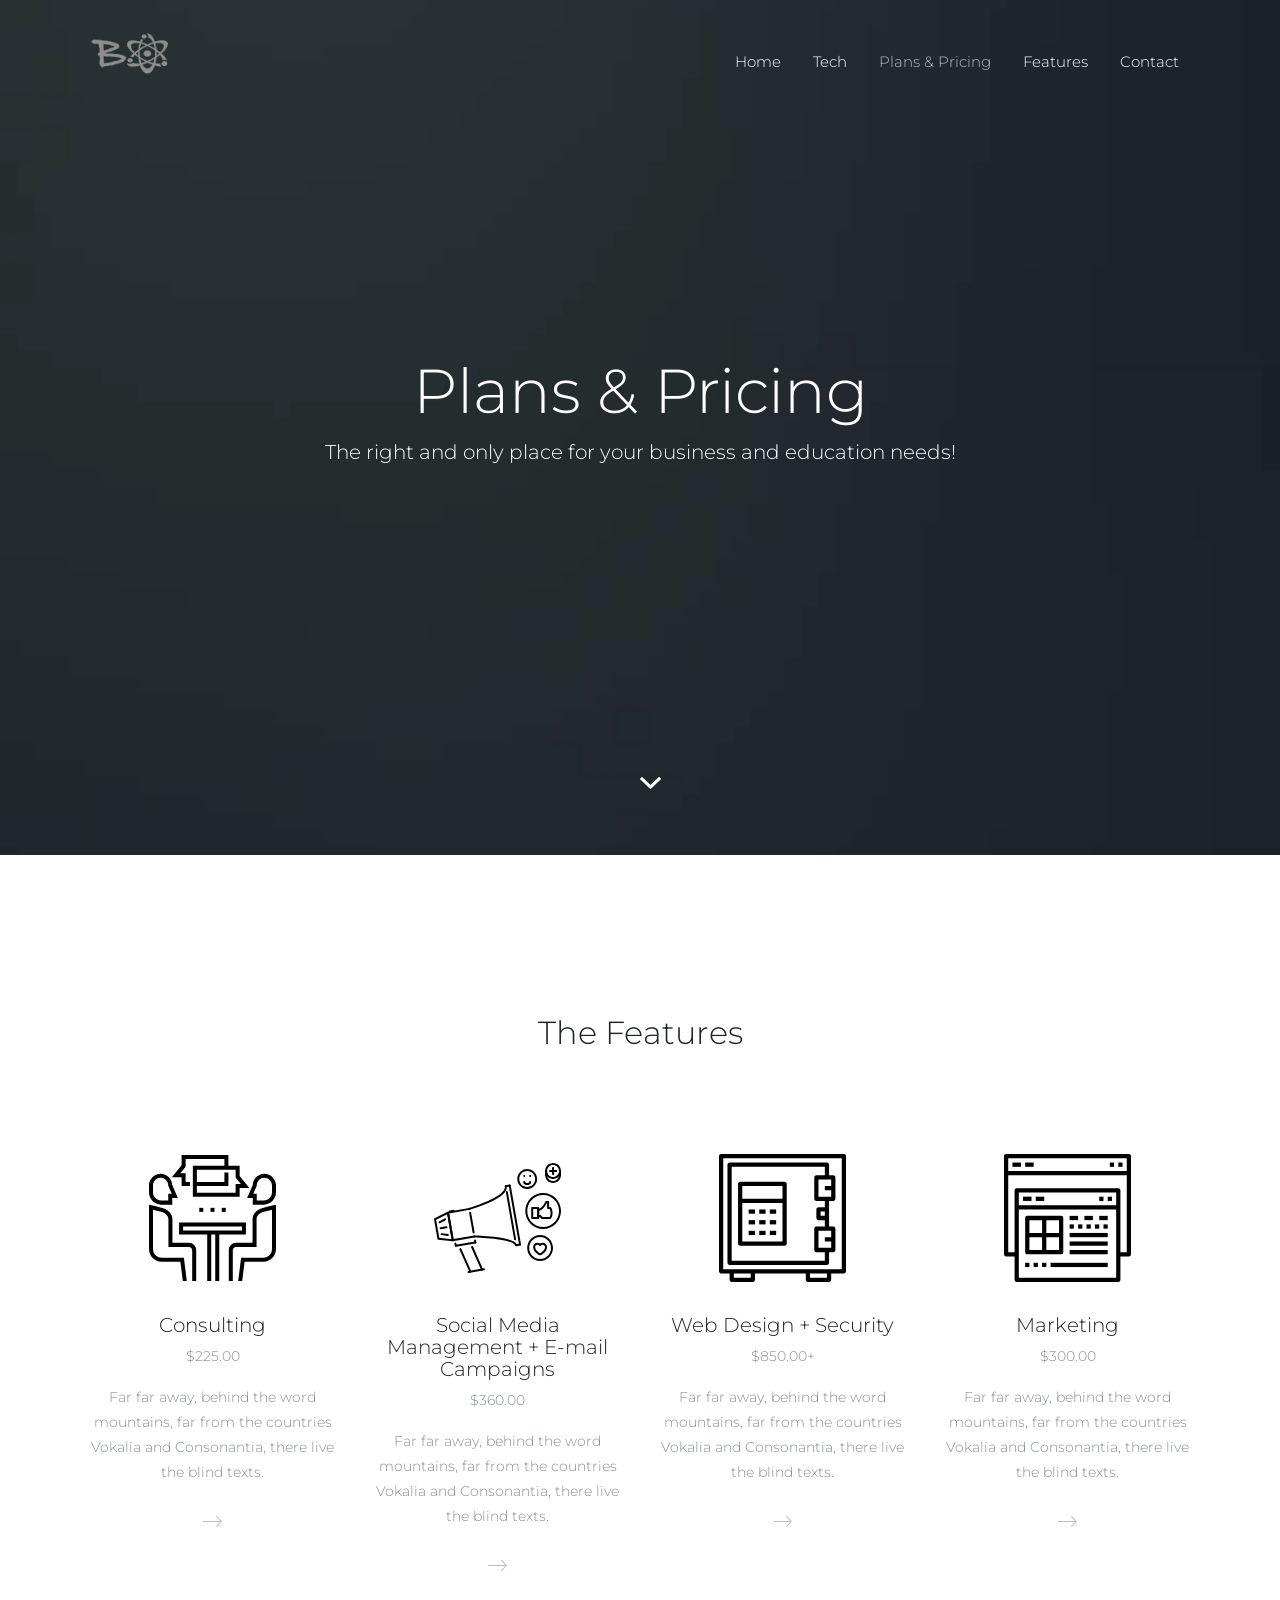
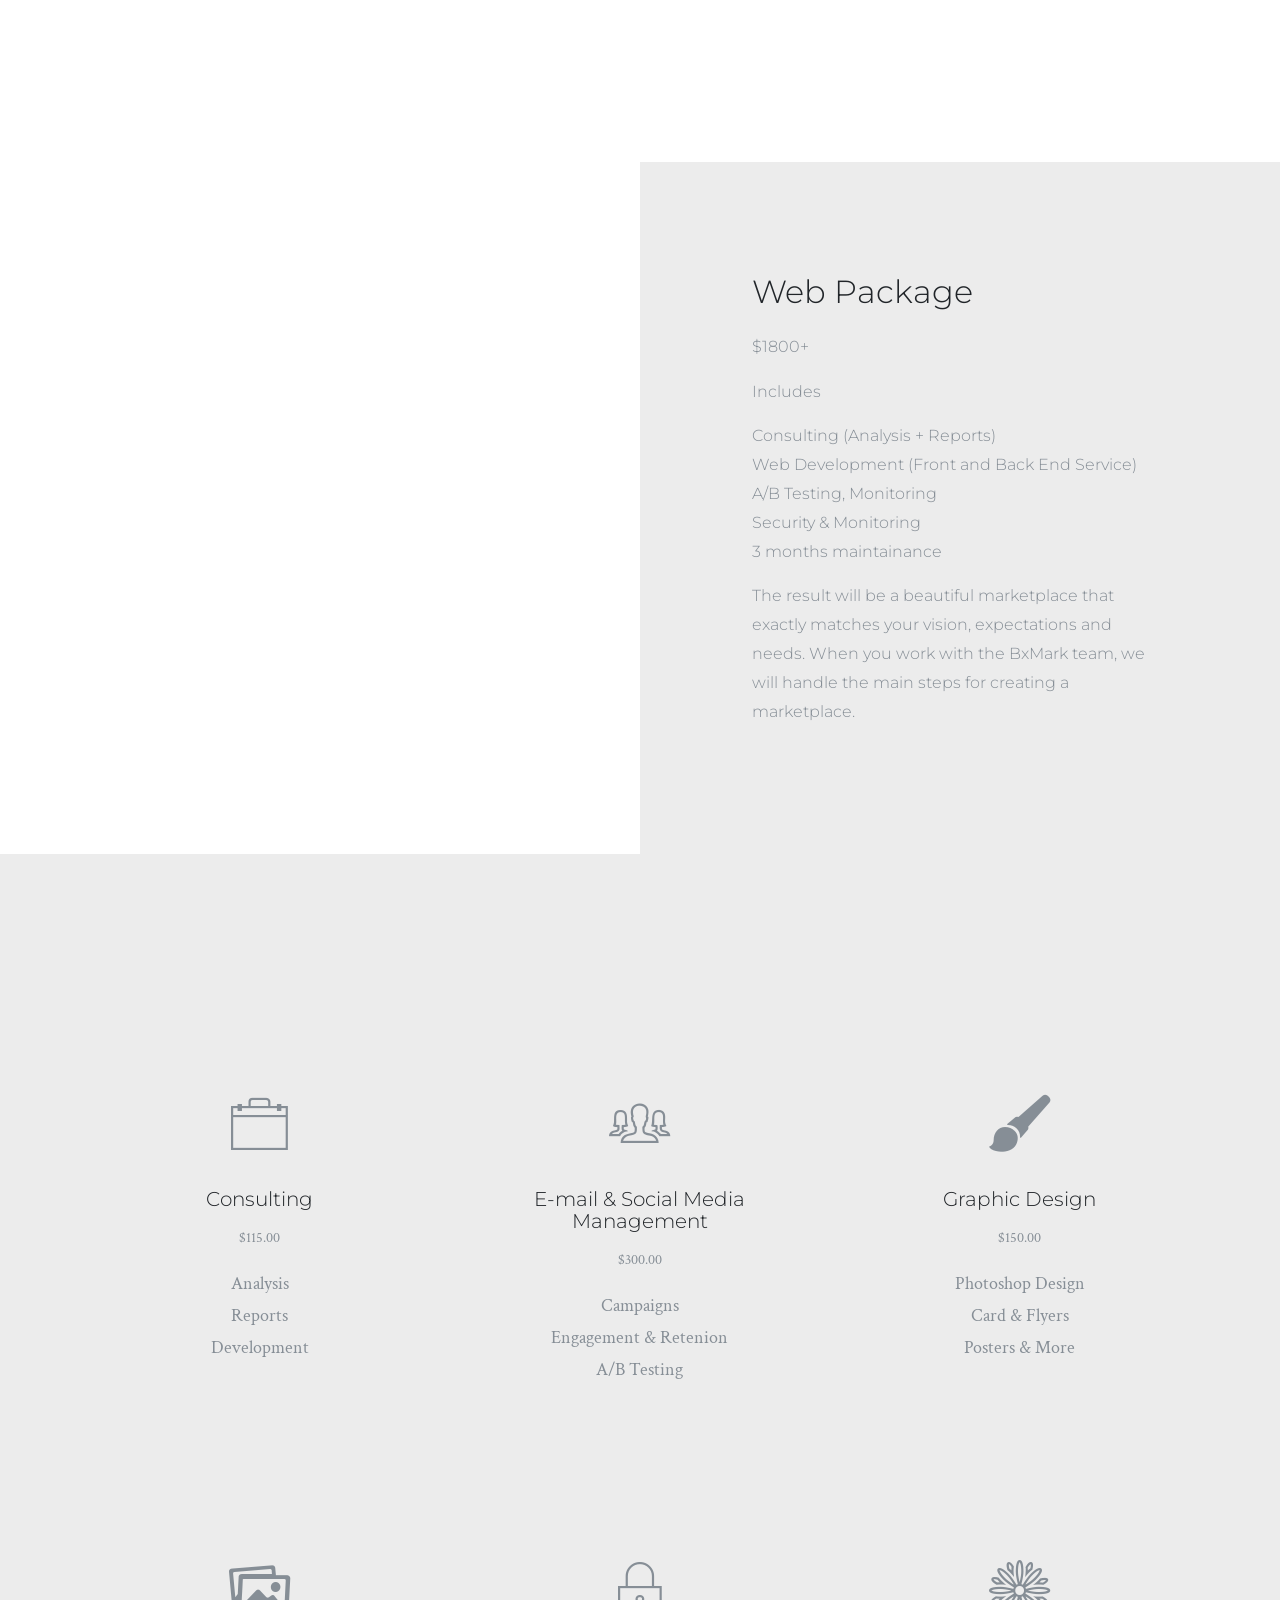
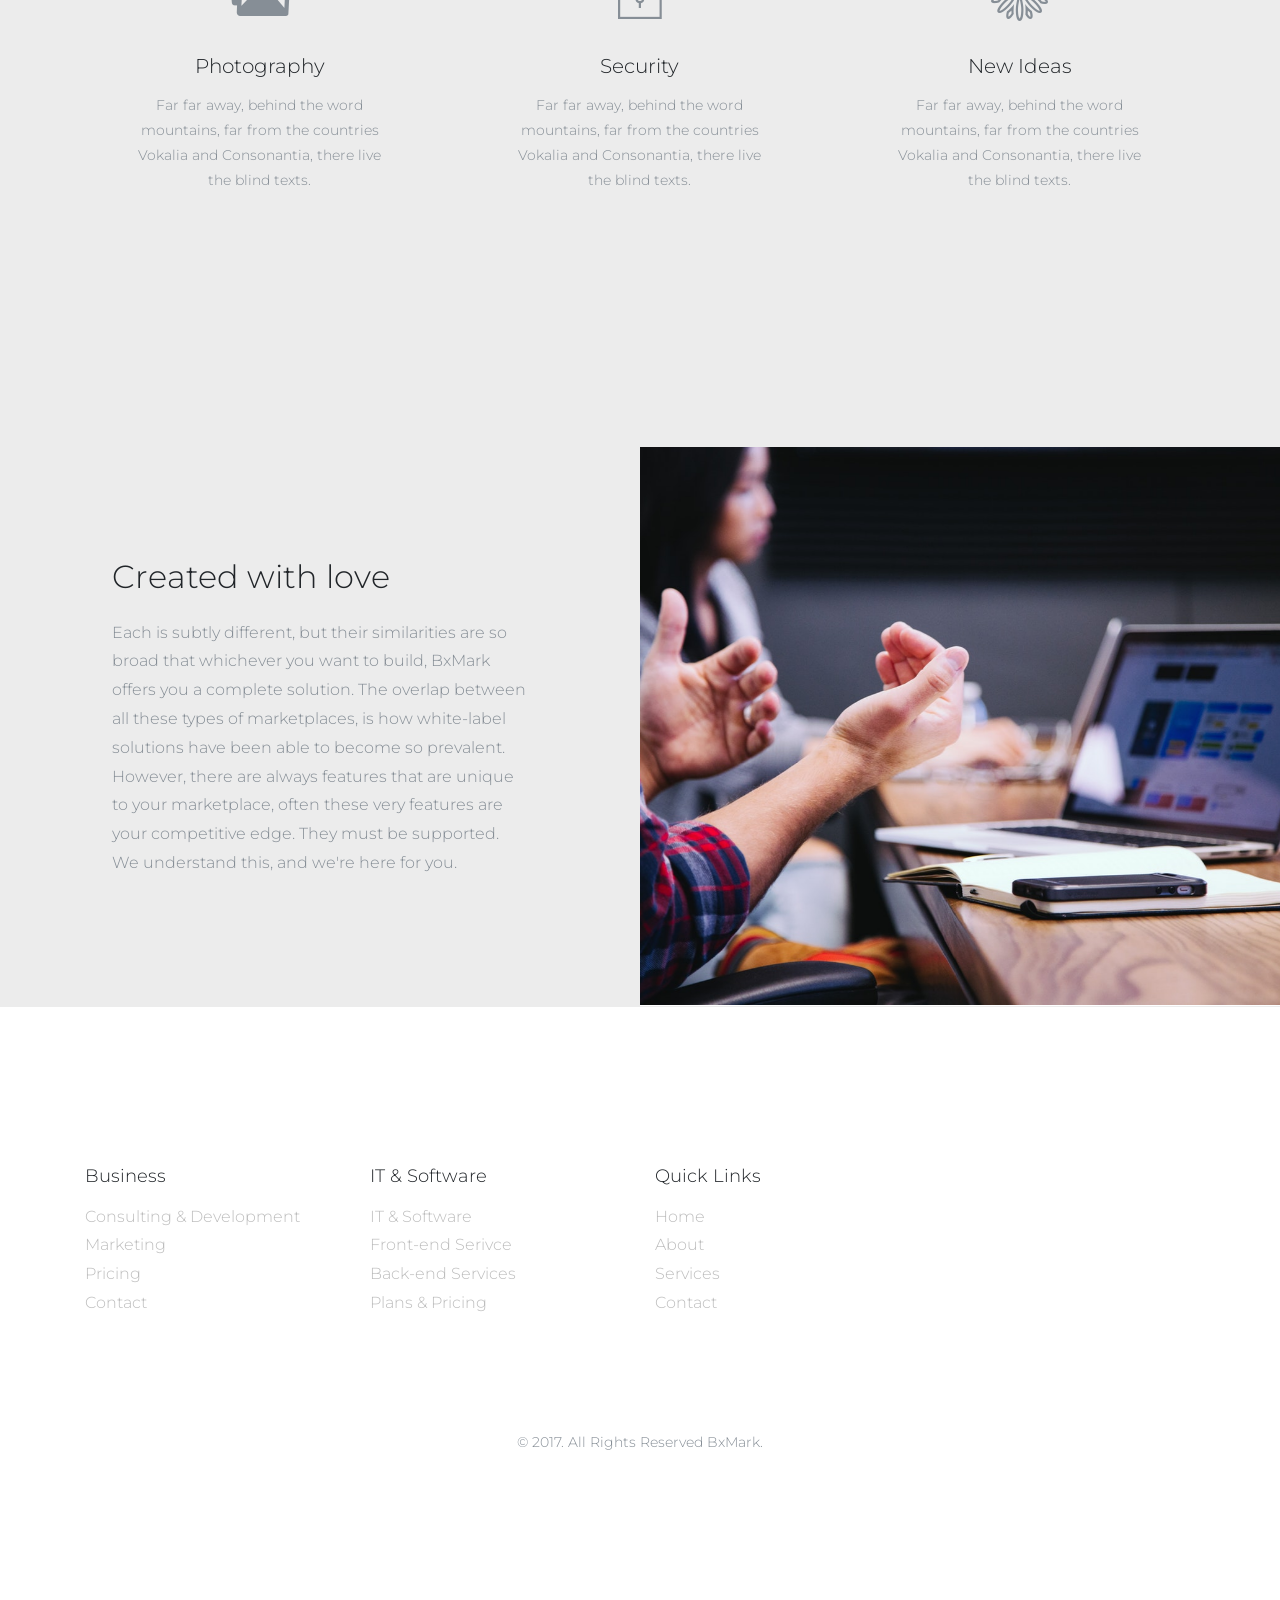
==== commit ad5f2187: "adding new features" ====
--- a/business.html
+++ b/business.html
@@ -26,6 +26,15 @@
 
     <link rel="stylesheet" href="assets/css/helpers.css">
     <link rel="stylesheet" href="assets/css/style.css">
+
+    <link rel="apple-touch-icon" sizes="180x180" href="favicon/apple-touch-icon.png">
+    <link rel="icon" type="image/png" sizes="32x32" href="favicon/favicon-32x32.png">
+    <link rel="icon" type="image/png" sizes="16x16" href="favicon/favicon-16x16.png">
+    <link rel="manifest" href="favicon/site.webmanifest">
+    <link rel="mask-icon" href="favicon/safari-pinned-tab.svg" color="#5bbad5">
+    <meta name="msapplication-TileColor" content="#2b5797">
+    <meta name="theme-color" content="#ffffff">
+    <script src="assets/js/typewriter.js"></script>
 
   </head>
   <body>
@@ -40,9 +49,10 @@
         <div class="collapse navbar-collapse" id="probootstrap-menu">
           <ul class="navbar-nav ml-auto">
             <li class="nav-item"><a class="nav-link" href="index.html">Home</a></li>
-            <li class="nav-item"><a class="nav-link" href="business.html">Business Solutions</a></li>
-            <li class="nav-item"><a class="nav-link" href="services.html">Services</a></li>
-            <li class="nav-item"><a class="nav-link" href="products.html">Products</a></li>
+            <li class="nav-item"><a class="nav-link" href="tech.html">Tech</a></li>
+            <li class="nav-item active"><a class="nav-link" href="business.html">Plans & Pricing</a></li>
+						<li class="nav-item"><a class="nav-link" href="services.html">Features</a></li>
+
             <li class="nav-item"><a class="nav-link" href="contact.html">Contact</a></li>
           </ul>
         </div>
@@ -55,7 +65,7 @@
       <div class="container">
         <div class="row align-items-center justify-content-center">
           <div class="col-md">
-            <h2 class="heading mb-2 probootstrap-animate">Business</h2>
+            <h2 class="heading mb-2 probootstrap-animate">Plans &amp; Pricing</h2>
             <p class="lead mb-5 probootstrap-animate">The right and only place for your business and education needs!</p>
             <p class="probootstrap-animate">
             </p>
@@ -105,7 +115,7 @@
             <div class="media d-block text-center probootstrap-media">
               <img class="mr-0 mb-3 w-50 img-fluid" src="assets/images/489947.svg" alt="Generic placeholder image">
               <div class="media-body">
-                <h5 class="mt-3">Security + Design</h5>
+                <h5 class="mt-3">Web Design + Security</h5>
 
                 <p class="probootstrap_font-14">$850.00+</p>
                 <p class="probootstrap_font-14">Far far away, behind the word mountains, far from the countries Vokalia and Consonantia, there live the blind texts.</p>
@@ -126,6 +136,27 @@
             </div>
           </div>
 
+        </div>
+      </div>
+    </section>
+
+    <section class="probootstrap-section-half d-md-flex" id="section-about">
+      <div class="probootstrap-image probootstrap-animate" data-animate-effect="fadeIn" style="background-image: url(assets/images/img_9169.jpg)"></div>
+      <div class="probootstrap-text">
+        <div class="probootstrap-inner probootstrap-animate" data-animate-effect="fadeInRight">
+          <h2 class="heading mb-4">Web Package</h2>
+          <p>$1800+</p>
+          <p>Includes</p>
+
+          <ul class="list-unstyled">
+            <li>Consulting (Analysis + Reports)</li>
+            <li>Web Development (Front and Back End Service)</li>
+            <li>A/B Testing, Monitoring</li>
+            <li>Security & Monitoring</li>
+            <li>3 months maintainance</li>
+
+          </ul>
+          <p>The result will be a beautiful marketplace that exactly matches your vision, expectations and needs. When you work with the BxMark team, we will handle the main steps for creating a marketplace.</p>
         </div>
       </div>
     </section>
@@ -217,24 +248,12 @@
 
   <!-- END section -->
 
-    <section class="probootstrap-section-half d-md-flex" id="section-about">
-      <div class="probootstrap-image probootstrap-animate" data-animate-effect="fadeIn" style="background-image: url(assets/images/img_2.jpg)"></div>
-      <div class="probootstrap-text">
-        <div class="probootstrap-inner probootstrap-animate" data-animate-effect="fadeInRight">
-          <h2 class="heading mb-4">About Us</h2>
-          <p>The result will be a beautiful marketplace that exactly matches your vision, expectations and needs. When you work with the BxMark team, we will handle the five main steps for creating a marketplace:
-</p>
-          <p><a href="single-page.html" class="btn btn-primary">Read More</a></p>
-        </div>
-      </div>
-    </section>
     <section class="probootstrap-section-half d-md-flex">
-      <div class="probootstrap-image order-2 probootstrap-animate" data-animate-effect="fadeIn" style="background-image: url(assets/images/img_3.jpg)"></div>
+      <div class="probootstrap-image order-2 probootstrap-animate" data-animate-effect="fadeIn" style="background-image: url(assets/images/love.jpeg)"></div>
       <div class="probootstrap-text order-1">
         <div class="probootstrap-inner probootstrap-animate" data-animate-effect="fadeInLeft">
           <h2 class="heading mb-4">Created with love</h2>
           <p>Each is subtly different, but their similarities are so broad that whichever you want to build, BxMark offers you a complete solution. The overlap between all these types of marketplaces, is how white-label solutions have been able to become so prevalent. However, there are always features that are unique to your marketplace, often these very features are your competitive edge. They must be supported. We understand this, and we're here for you.</p>
-          <p><a href="single-page.html" class="btn btn-primary">Read More</a></p>
         </div>
       </div>
     </section>
@@ -274,7 +293,7 @@
         </div>
         <div class="row pt-5">
           <div class="col-md-12 text-center">
-            <p class="probootstrap_font-14">&copy; 2017. All Rights Reserved BxMark. Images: <a href="https://unsplash.com/" target="_blank">Unsplash</a></p>
+            <p class="probootstrap_font-14">&copy; 2017. All Rights Reserved BxMark. </p>
           </div>
         </div>
       </div>
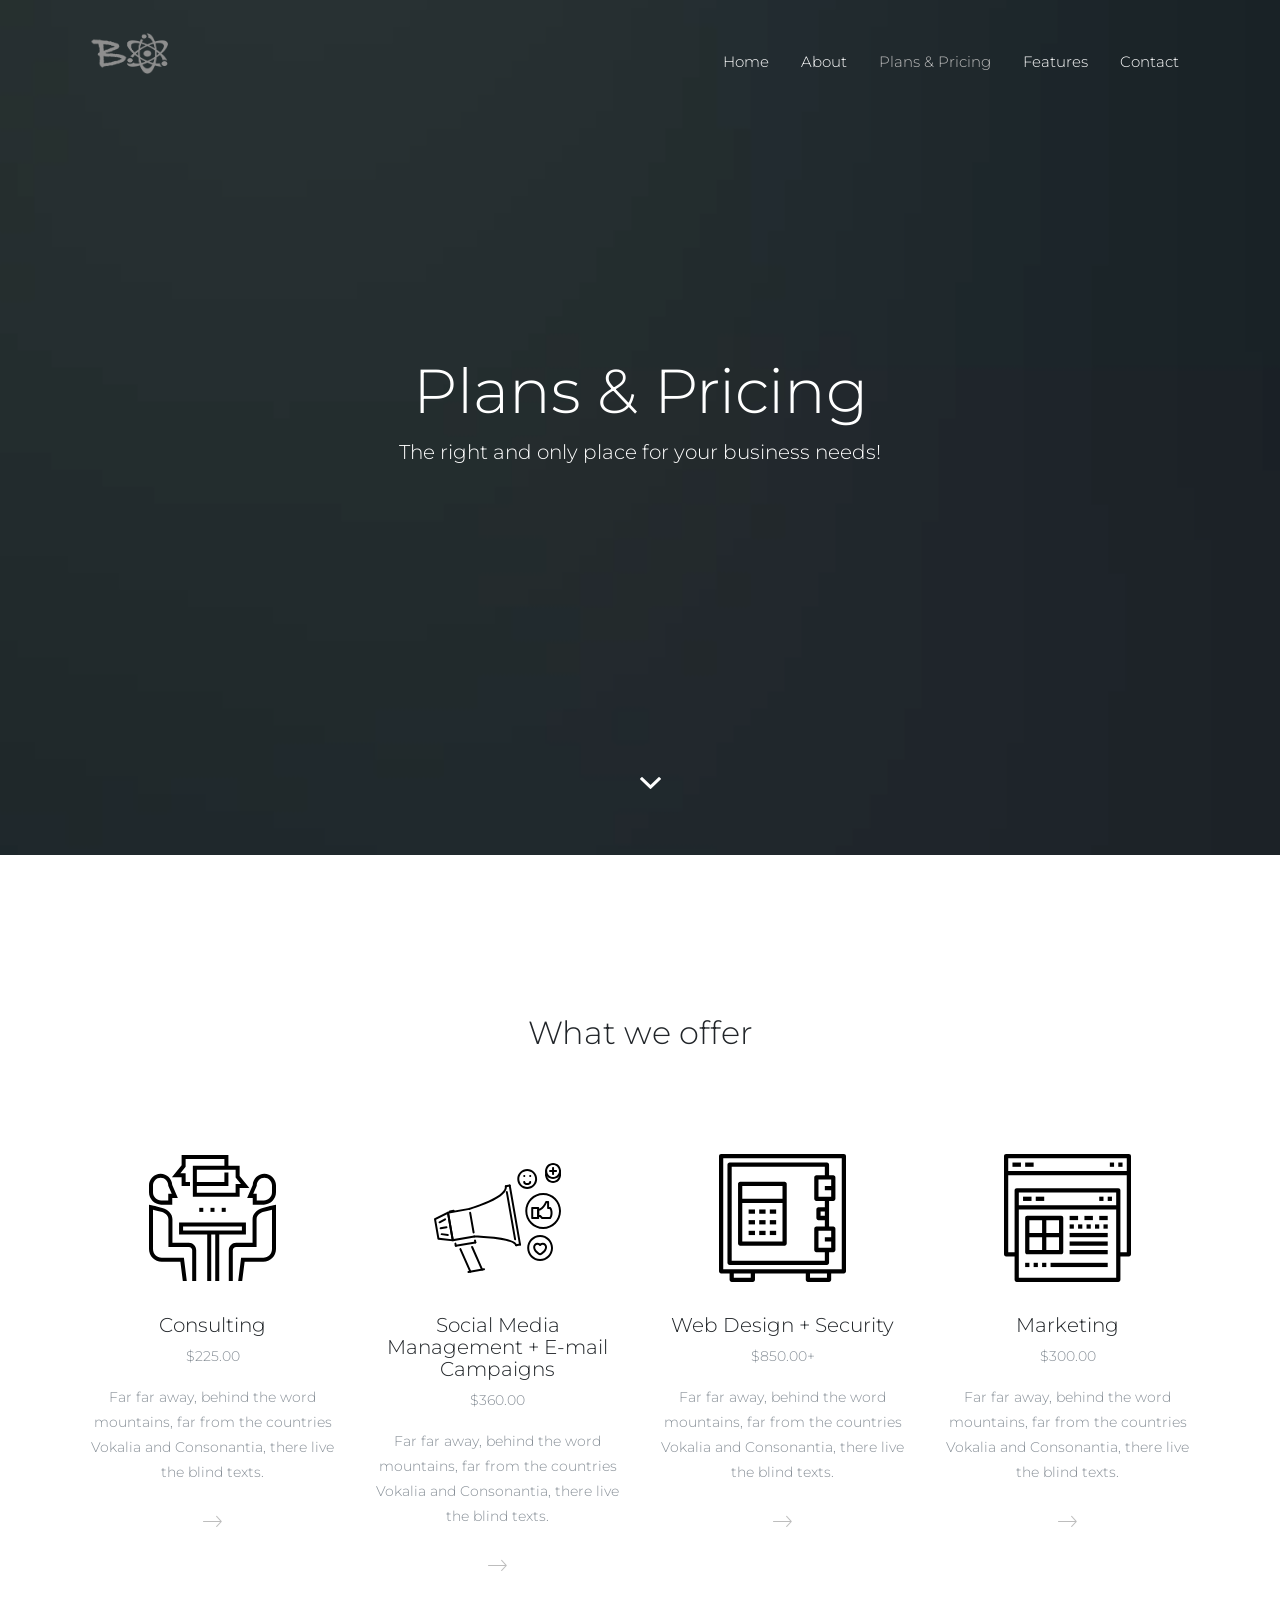
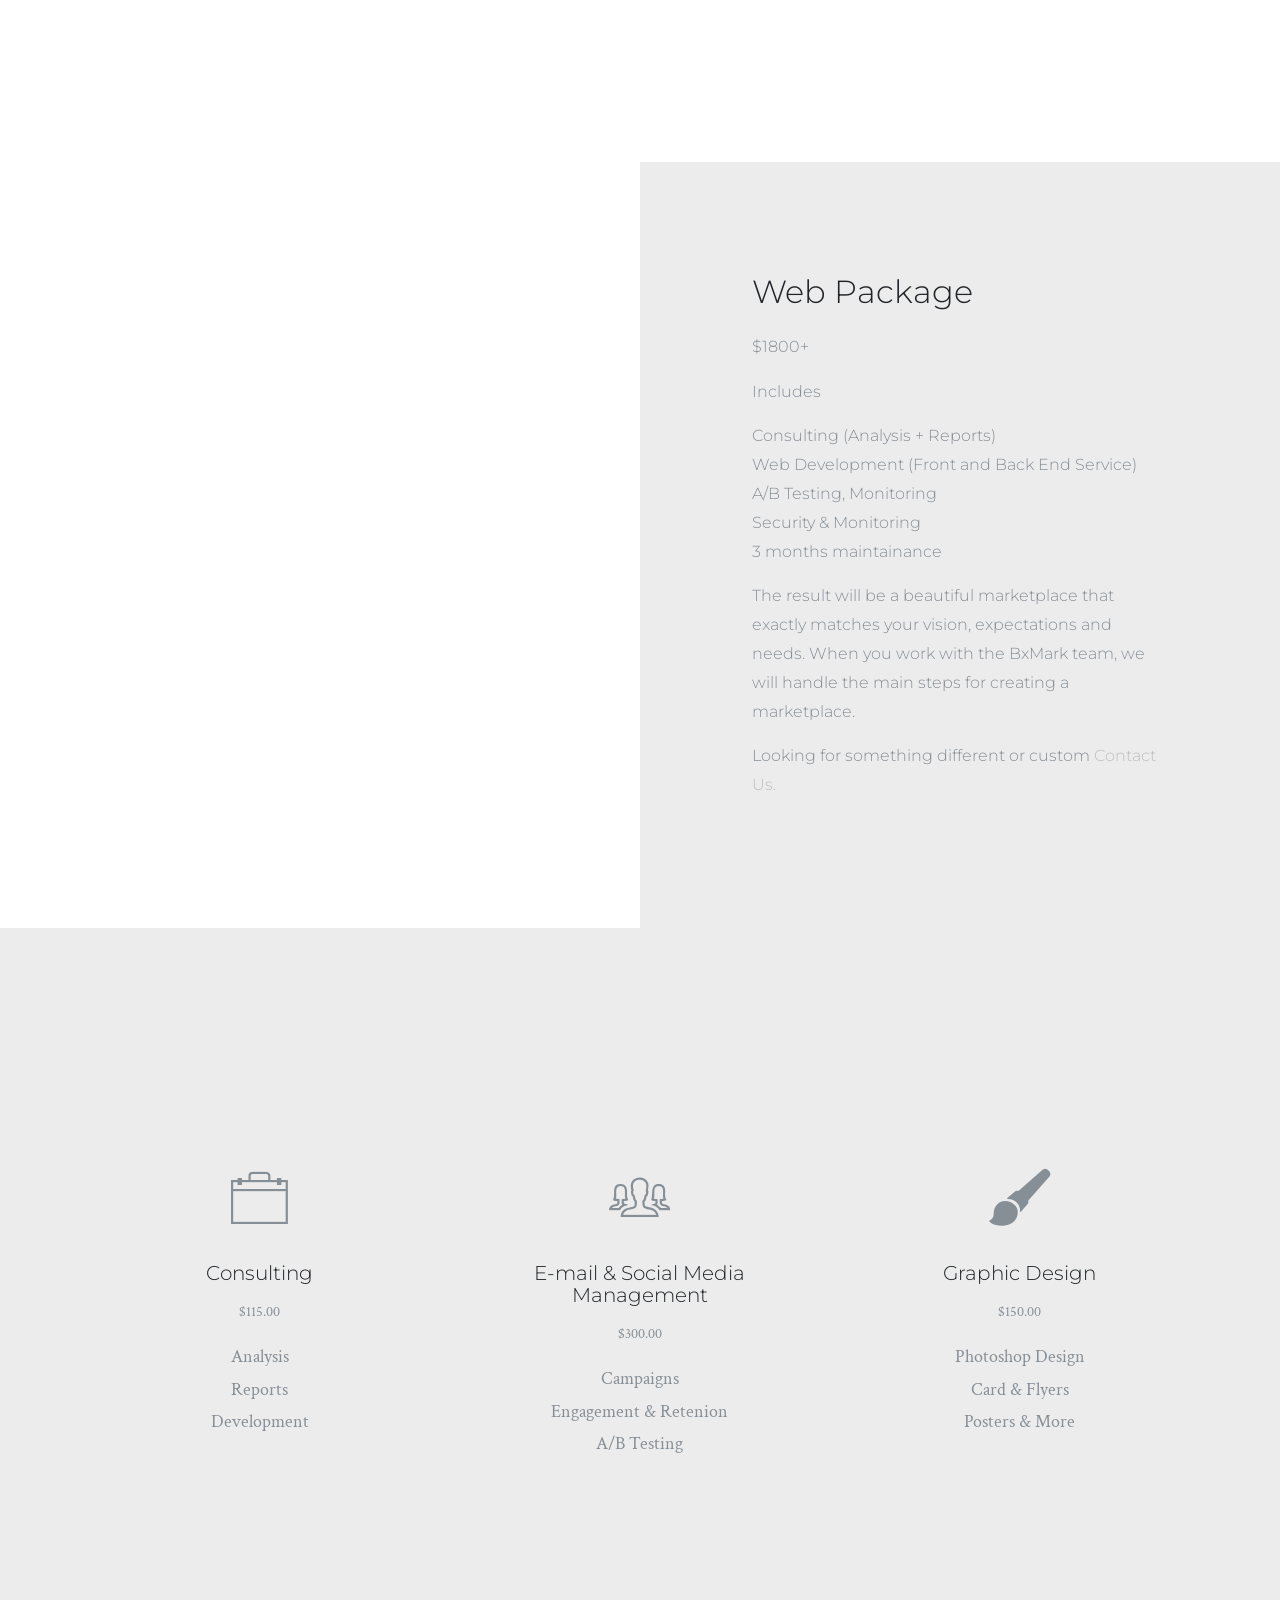
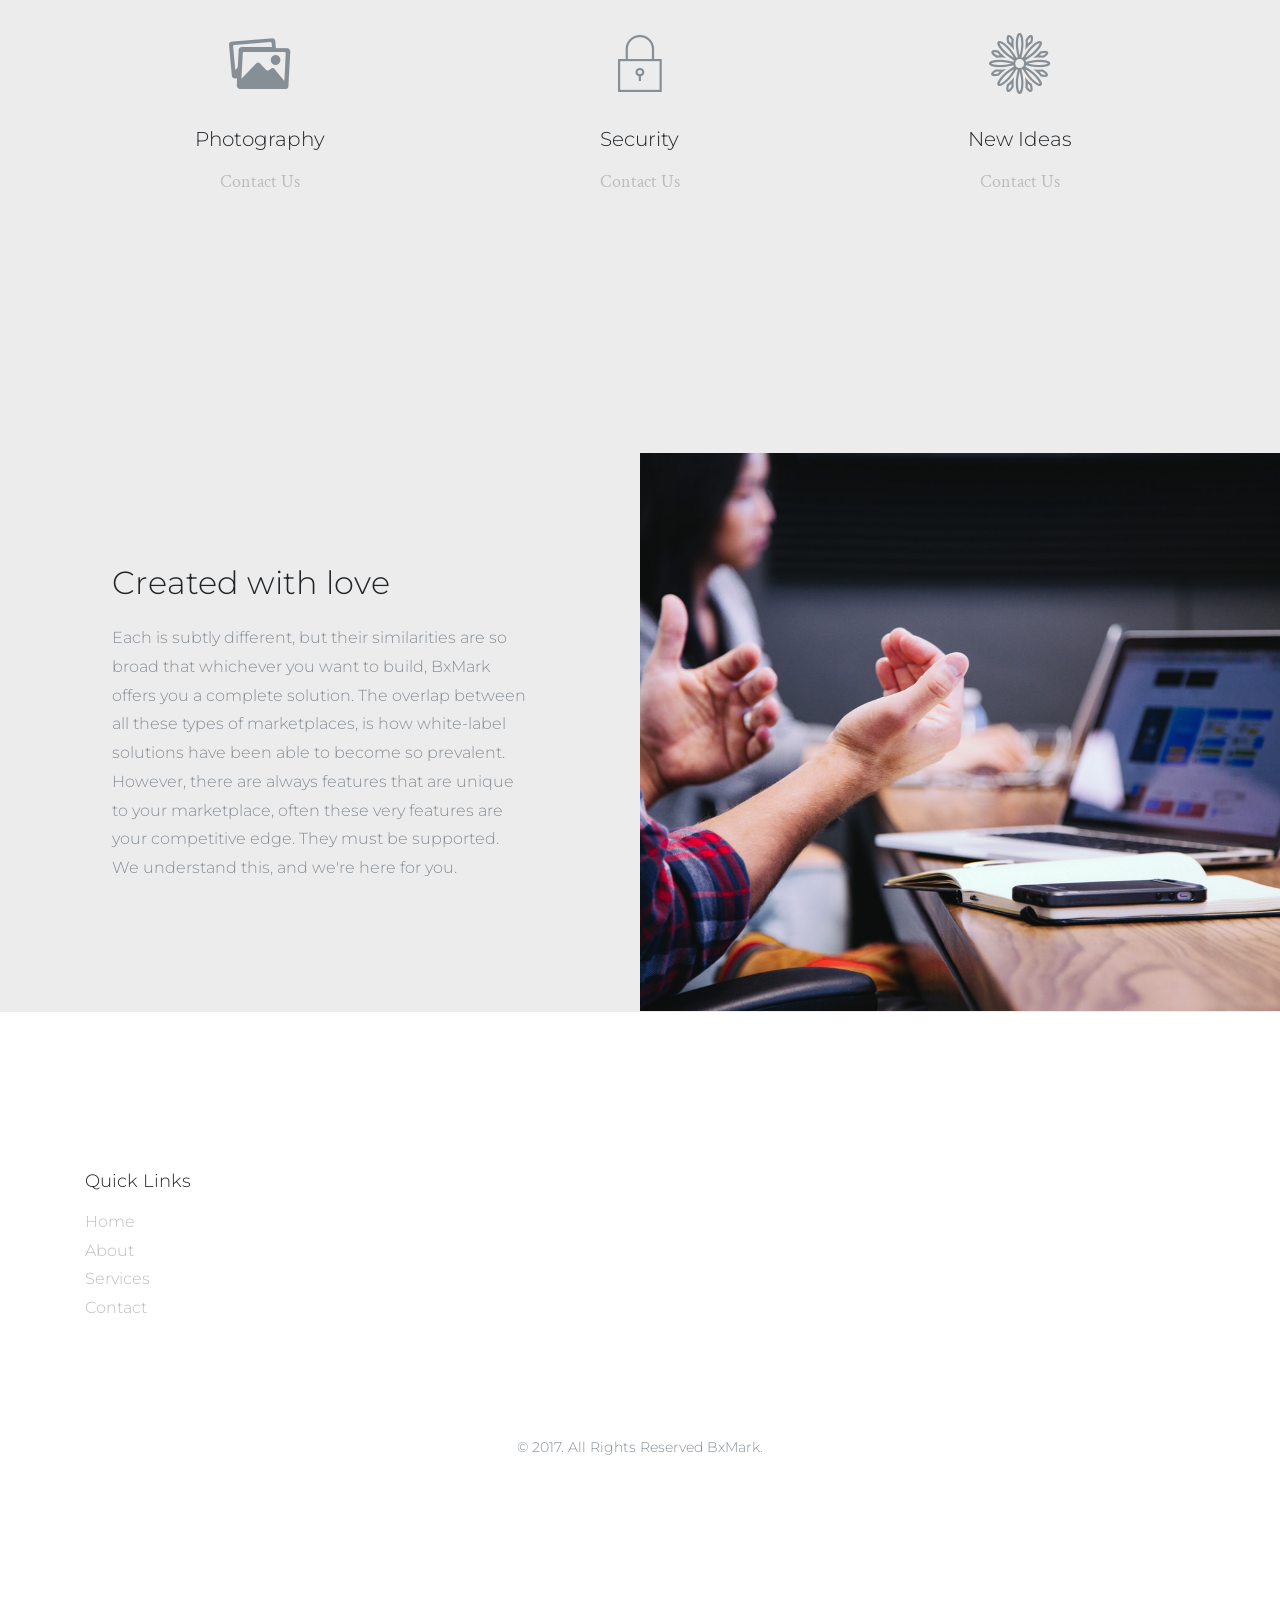
==== commit bd601211: "finalize" ====
--- a/business.html
+++ b/business.html
@@ -1,42 +1,45 @@
 <!DOCTYPE html>
 <html lang="en">
-  <head>
-      <!--
-    More Templates Visit ==> ProBootstrap.com
-    Free Template by ProBootstrap.com under the License Creative Commons 3.0 ==> (probootstrap.com/license)
-
-    IMPORTANT: You can do whatever you want with this template but you need to keep the footer link back to ProBootstrap.com
-    -->
-    <meta charset="utf-8">
-    <meta name="viewport" content="width=device-width, initial-scale=1, shrink-to-fit=no">
-
-    <title>BxMark &mdash; Make Your Mark.</title>
-    <meta name="description" content="Free Bootstrap 4 Theme by ProBootstrap.com">
-    <meta name="keywords" content="free website templates, free bootstrap themes, free template, free bootstrap, free website template">
-
-    <link href="https://fonts.googleapis.com/css?family=Crimson+Text:400,400i,600|Montserrat:200,300,400" rel="stylesheet">
-
-    <link rel="stylesheet" href="assets/css/bootstrap/bootstrap.css">
-    <link rel="stylesheet" href="assets/css/animate.css">
-    <link rel="stylesheet" href="assets/fonts/ionicons/css/ionicons.min.css">
-
-    <link rel="stylesheet" href="assets/fonts/fontawesome/css/font-awesome.min.css">
-    <link rel="stylesheet" href="assets/css/slick.css">
-    <link rel="stylesheet" href="assets/css/slick-theme.css">
-
-    <link rel="stylesheet" href="assets/css/helpers.css">
-    <link rel="stylesheet" href="assets/css/style.css">
-
-    <link rel="apple-touch-icon" sizes="180x180" href="favicon/apple-touch-icon.png">
-    <link rel="icon" type="image/png" sizes="32x32" href="favicon/favicon-32x32.png">
-    <link rel="icon" type="image/png" sizes="16x16" href="favicon/favicon-16x16.png">
-    <link rel="manifest" href="favicon/site.webmanifest">
-    <link rel="mask-icon" href="favicon/safari-pinned-tab.svg" color="#5bbad5">
-    <meta name="msapplication-TileColor" content="#2b5797">
-    <meta name="theme-color" content="#ffffff">
-    <script src="assets/js/typewriter.js"></script>
-
-  </head>
+      <head>
+        <meta charset="utf-8">
+        <meta name="viewport" content="width=device-width, initial-scale=1, shrink-to-fit=no">
+
+        <title>BxMark &mdash; Make Your Mark.</title>
+        <meta name="description" content="You want to put the pieces together? Learn? Educate Others? Create? Make your mark at BxMark and add top notch trade skills to your arsenal advance your career, and get the most out of life with our tips and tips.">
+        <meta name="keywords" content="Social Media, IT Services, Management, website analysis, education, bootstrap services, SAAS, News, UI, UX, bootstrap, Front-end services, Back-end services, website templates, UNIX, Graphics, Graphic Design">
+        <meta name="author" content="Gideon Mwaniki, Bxmark, Bxmark Corporation, Collins Ateku">
+        <link href="https://fonts.googleapis.com/css?family=Crimson+Text:400,400i,600|Montserrat:200,300,400" rel="stylesheet">
+        <link rel="stylesheet" href="assets/css/bootstrap/bootstrap.css">
+        <link rel="stylesheet" href="assets/css/animate.css">
+        <link rel="stylesheet" href="assets/fonts/ionicons/css/ionicons.min.css">
+
+        <link rel="stylesheet" href="assets/fonts/fontawesome/css/font-awesome.min.css">
+        <link rel="stylesheet" href="assets/css/slick.css">
+        <link rel="stylesheet" href="assets/css/slick-theme.css">
+
+        <link rel="stylesheet" href="assets/css/helpers.css">
+        <link rel="stylesheet" href="assets/css/style.css">
+
+        <link rel="apple-touch-icon" sizes="180x180" href="favicon/apple-touch-icon.png">
+        <link rel="icon" type="image/png" sizes="32x32" href="favicon/favicon-32x32.png">
+        <link rel="icon" type="image/png" sizes="16x16" href="favicon/favicon-16x16.png">
+        <link rel="manifest" href="favicon/site.webmanifest">
+        <link rel="mask-icon" href="favicon/safari-pinned-tab.svg" color="#5bbad5">
+        <meta name="msapplication-TileColor" content="#2b5797">
+        <meta name="theme-color" content="#ffffff">
+
+        <!-- Global site tag (gtag.js) - Google Analytics -->
+      <script async src="https://www.googletagmanager.com/gtag/js?id=UA-73825532-3"></script>
+      <script>
+      window.dataLayer = window.dataLayer || [];
+      function gtag(){dataLayer.push(arguments);}
+      gtag('js', new Date());
+
+      gtag('config', 'UA-73825532-3');
+      </script>
+
+
+      </head>
   <body>
 
 
@@ -49,7 +52,7 @@
         <div class="collapse navbar-collapse" id="probootstrap-menu">
           <ul class="navbar-nav ml-auto">
             <li class="nav-item"><a class="nav-link" href="index.html">Home</a></li>
-            <li class="nav-item"><a class="nav-link" href="tech.html">Tech</a></li>
+            <li class="nav-item"><a class="nav-link" href="tech.html">About</a></li>
             <li class="nav-item active"><a class="nav-link" href="business.html">Plans & Pricing</a></li>
 						<li class="nav-item"><a class="nav-link" href="services.html">Features</a></li>
 
@@ -66,7 +69,7 @@
         <div class="row align-items-center justify-content-center">
           <div class="col-md">
             <h2 class="heading mb-2 probootstrap-animate">Plans &amp; Pricing</h2>
-            <p class="lead mb-5 probootstrap-animate">The right and only place for your business and education needs!</p>
+            <p class="lead mb-5 probootstrap-animate">The right and only place for your business needs!</p>
             <p class="probootstrap-animate">
             </p>
           </div>
@@ -82,7 +85,7 @@
       <div class="container">
         <div class="row justify-content-center mb-5">
           <div class="col-md-6 text-center mb-5 probootstrap-animate">
-            <h2>The Features</h2>
+            <h2>What we offer</h2>
           </div>
         </div>
         <div class="row">
@@ -157,6 +160,8 @@
 
           </ul>
           <p>The result will be a beautiful marketplace that exactly matches your vision, expectations and needs. When you work with the BxMark team, we will handle the main steps for creating a marketplace.</p>
+          <p>Looking for something different or custom <a href="contact.html"> Contact Us.</a></p>
+
         </div>
       </div>
     </section>
@@ -218,7 +223,7 @@
                   <div class="probootstrap_icon"><i class="ion-images"></i></div>
                   <div class="media-body">
                     <h5 class="mt-0 mb-3 heading">Photography</h5>
-                    <p class="probootstrap_font-14 text-sans-serif">Far far away, behind the word mountains, far from the countries Vokalia and Consonantia, there live the blind texts.</p>
+                    <p><a href="contact.html">Contact Us</a></p>
                   </div>
                 </div>
               </div>
@@ -227,7 +232,7 @@
                   <div class="probootstrap_icon"><i class="ion-ios-locked-outline text-secondary"></i></div>
                   <div class="media-body">
                     <h5 class="mt-0 mb-3 heading">Security</h5>
-                    <p class="probootstrap_font-14 text-sans-serif">Far far away, behind the word mountains, far from the countries Vokalia and Consonantia, there live the blind texts.</p>
+                    <p><a href="contact.html">Contact Us</a></p>
                   </div>
                 </div>
               </div>
@@ -236,7 +241,7 @@
                   <div class="probootstrap_icon"><i class="ion-ios-flower-outline"></i></div>
                   <div class="media-body">
                     <h5 class="mt-0 mb-3 heading">New Ideas</h5>
-                    <p class="probootstrap_font-14 text-sans-serif">Far far away, behind the word mountains, far from the countries Vokalia and Consonantia, there live the blind texts.</p>
+                    <p><a href="contact.html">Contact Us</a></p>
                   </div>
                 </div>
               </div>
@@ -264,30 +269,12 @@
       <div class="container">
         <div class="row mb-5">
           <div class="col-md-3">
-            <h3 class="probootstrap_font-18 mb-3">Business</h3>
-            <ul class="list-unstyled">
-              <li><a href="#">Consulting &amp; Development</a></li>
-              <li><a href="#">Marketing</a></li>
-              <li><a href="#">Pricing</a></li>
-              <li><a href="#">Contact</a></li>
-            </ul>
-          </div>
-          <div class="col-md-3">
-            <h3 class="probootstrap_font-18 mb-3">IT &amp; Software</h3>
-            <ul class="list-unstyled">
-              <li><a href="#">IT &amp; Software</a></li>
-              <li><a href="#">Front-end Serivce</a></li>
-              <li><a href="#">Back-end Services</a></li>
-              <li><a href="#">Plans &amp; Pricing</a></li>
-            </ul>
-          </div>
-          <div class="col-md-3">
             <h3 class="probootstrap_font-18 mb-3">Quick Links</h3>
             <ul class="list-unstyled">
-              <li><a href="#">Home</a></li>
-              <li><a href="#">About</a></li>
-              <li><a href="#">Services</a></li>
-              <li><a href="#">Contact</a></li>
+              <li><a href="index.html">Home</a></li>
+              <li><a href="tech.html">About</a></li>
+              <li><a href="products.html">Services</a></li>
+              <li><a href="contact.html">Contact</a></li>
             </ul>
           </div>
         </div>
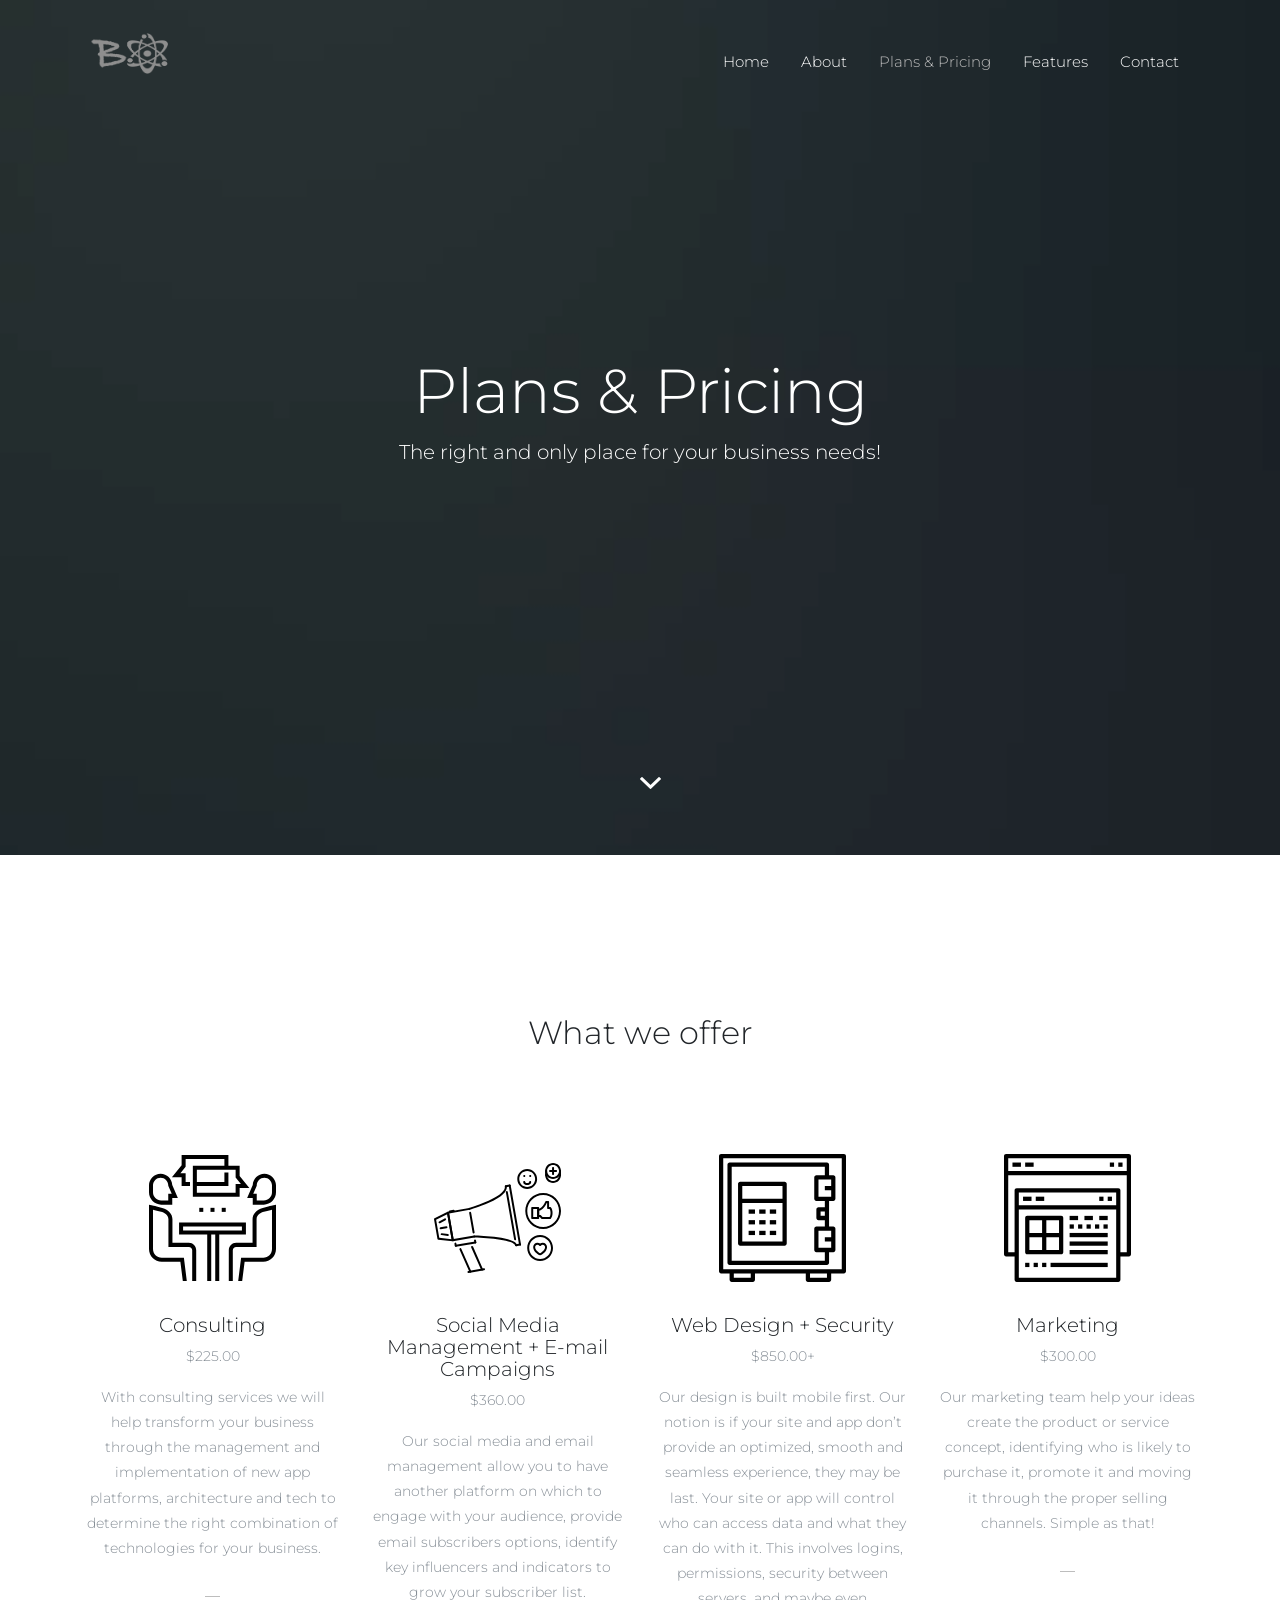
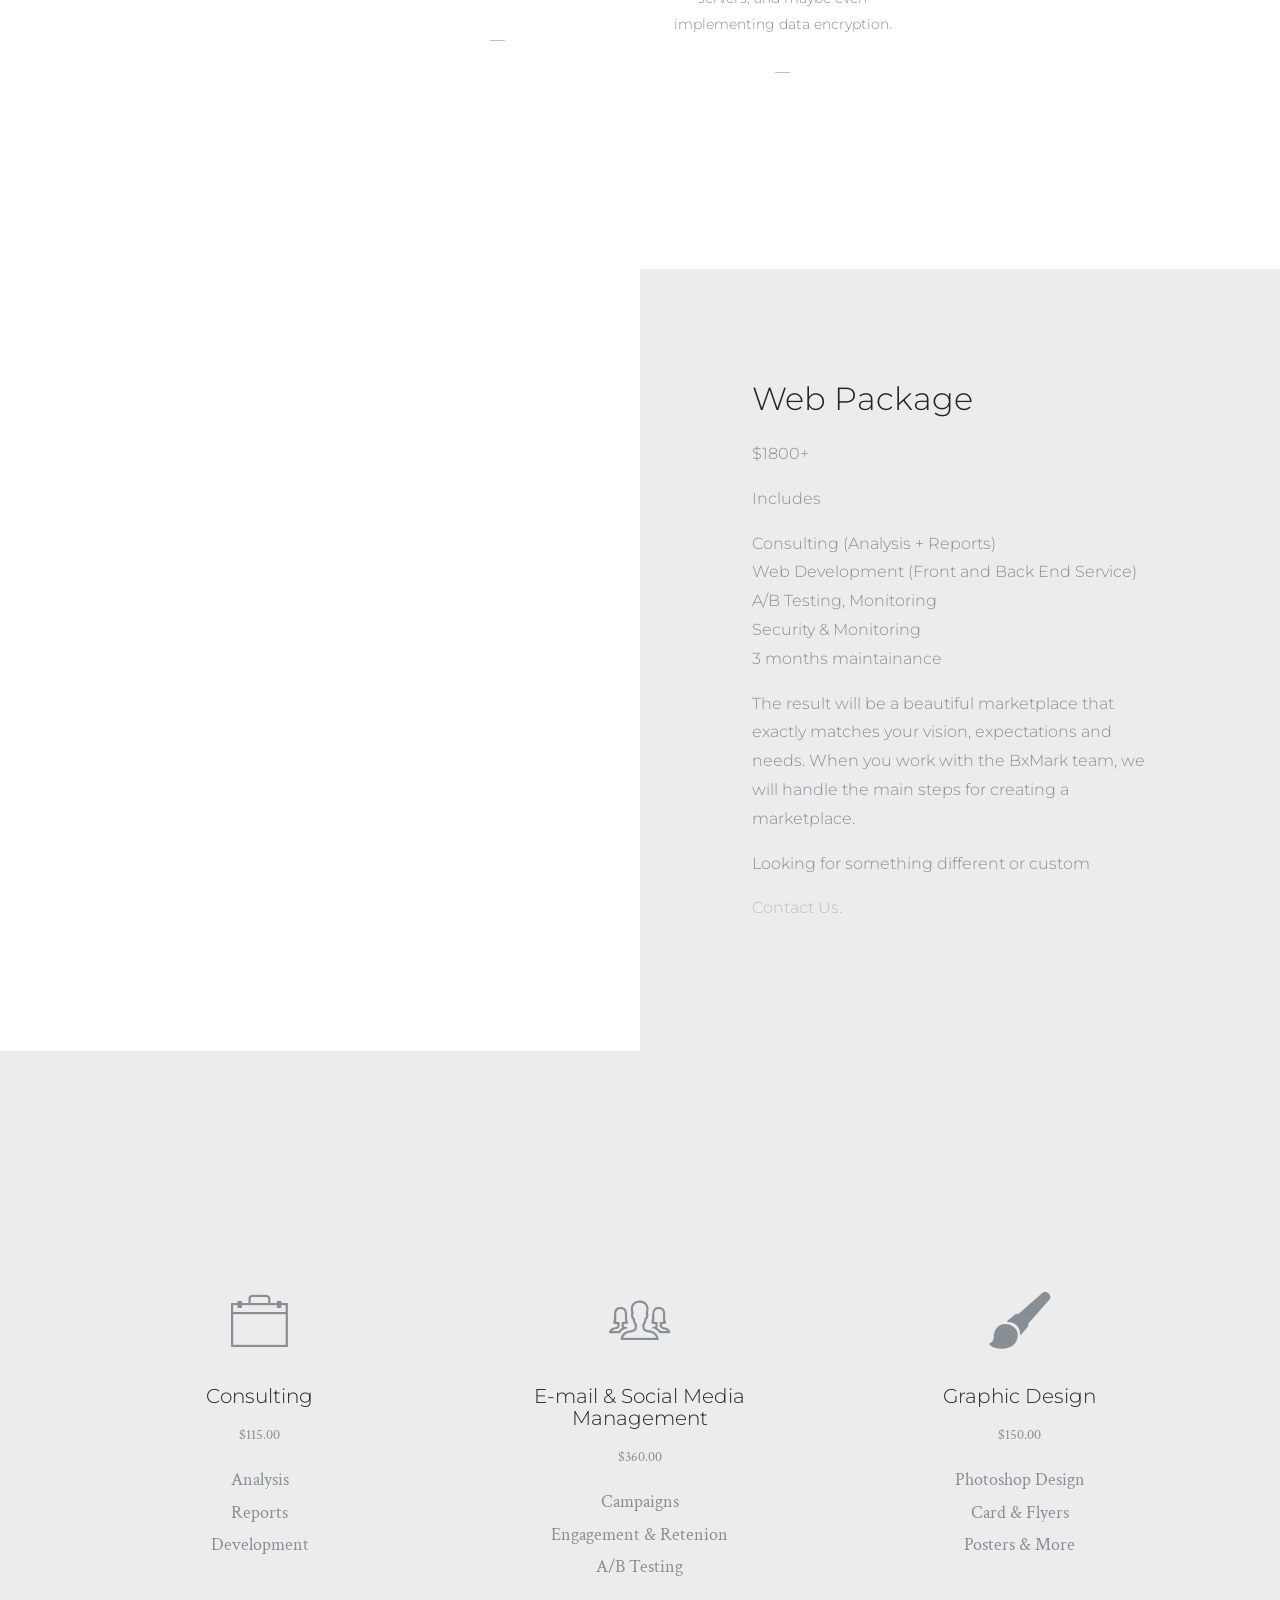
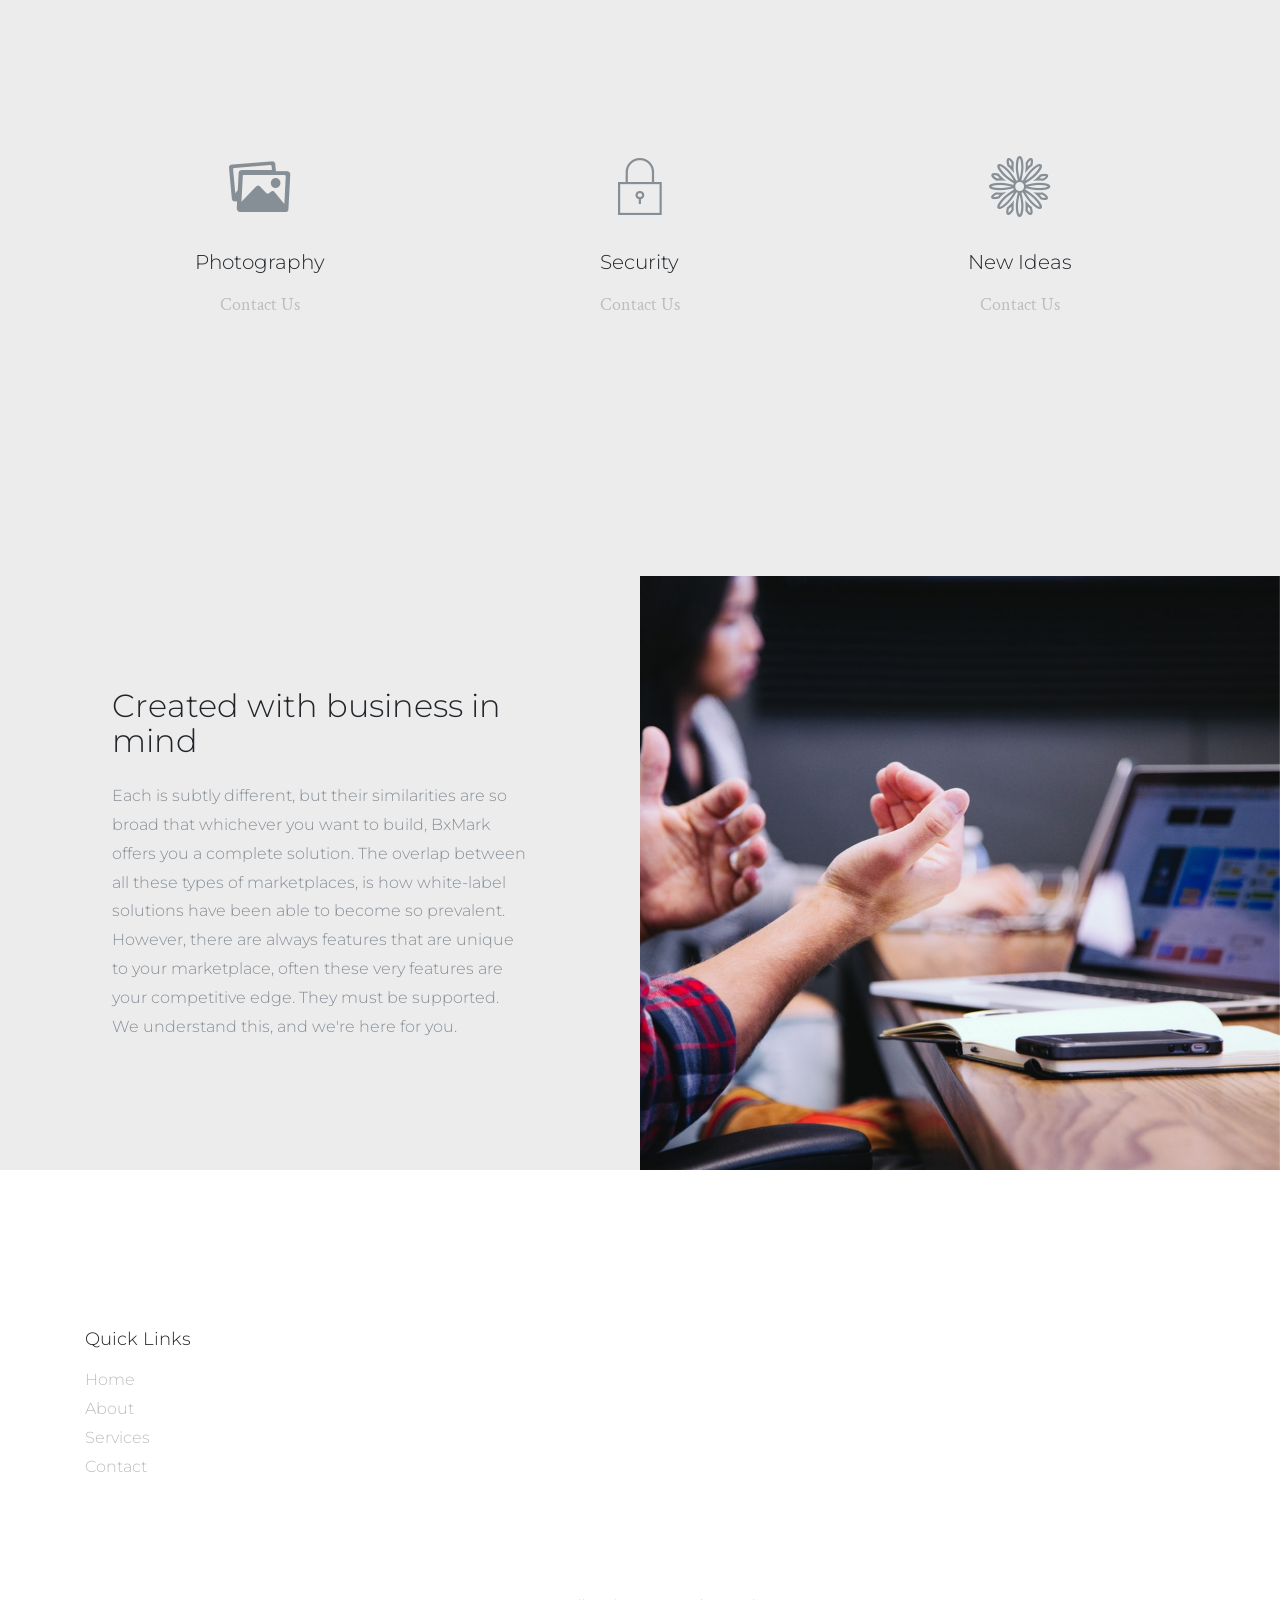
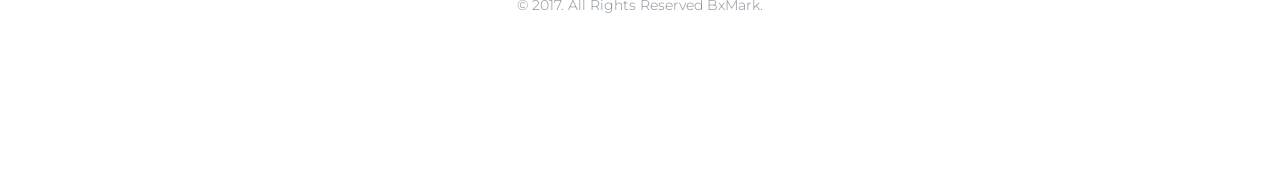
==== commit abb25fb7: "adding new files and finally pushing up this badboy" ====
--- a/business.html
+++ b/business.html
@@ -3,11 +3,12 @@
       <head>
         <meta charset="utf-8">
         <meta name="viewport" content="width=device-width, initial-scale=1, shrink-to-fit=no">
-
         <title>BxMark &mdash; Make Your Mark.</title>
+        <meta name="google-site-verification" content="SnzOBoTWXsSgeoM4ge4cdFiuvgeJgJvr5WOwPyTEmXI" />
         <meta name="description" content="You want to put the pieces together? Learn? Educate Others? Create? Make your mark at BxMark and add top notch trade skills to your arsenal advance your career, and get the most out of life with our tips and tips.">
         <meta name="keywords" content="Social Media, IT Services, Management, website analysis, education, bootstrap services, SAAS, News, UI, UX, bootstrap, Front-end services, Back-end services, website templates, UNIX, Graphics, Graphic Design">
         <meta name="author" content="Gideon Mwaniki, Bxmark, Bxmark Corporation, Collins Ateku">
+
         <link href="https://fonts.googleapis.com/css?family=Crimson+Text:400,400i,600|Montserrat:200,300,400" rel="stylesheet">
         <link rel="stylesheet" href="assets/css/bootstrap/bootstrap.css">
         <link rel="stylesheet" href="assets/css/animate.css">
@@ -27,6 +28,8 @@
         <link rel="mask-icon" href="favicon/safari-pinned-tab.svg" color="#5bbad5">
         <meta name="msapplication-TileColor" content="#2b5797">
         <meta name="theme-color" content="#ffffff">
+        <script type="text/javascript" src="https://cdn.ywxi.net/js/1.js" async></script>
+
 
         <!-- Global site tag (gtag.js) - Google Analytics -->
       <script async src="https://www.googletagmanager.com/gtag/js?id=UA-73825532-3"></script>
@@ -97,8 +100,8 @@
                 <h5 class="mt-3">Consulting</h5>
 
                 <p class="probootstrap_font-14">$225.00</p>
-                <p class="probootstrap_font-14">Far far away, behind the word mountains, far from the countries Vokalia and Consonantia, there live the blind texts.</p>
-                <p class="read-more"><a href="#"><span class="ion-ios-arrow-thin-right probootstrap_font-30"></span></a></p>
+                <p class="probootstrap_font-14"> With consulting services we will help transform your business through the management and implementation of new app platforms, architecture and tech to determine the right combination of technologies for your business.</p>
+                <p class="read-more"><a href="#"><span class="ion-ios-minus-empty probootstrap_font-30"></span></a></p>
               </div>
             </div>
           </div>
@@ -109,8 +112,8 @@
                 <h5 class="mt-3">Social Media Management + E-mail Campaigns</h5>
 
                 <p class="probootstrap_font-14">$360.00</p>
-                <p class="probootstrap_font-14">Far far away, behind the word mountains, far from the countries Vokalia and Consonantia, there live the blind texts.</p>
-                <p class="read-more"><a href="#"><span class="ion-ios-arrow-thin-right probootstrap_font-30"></span></a></p>
+                <p class="probootstrap_font-14">Our social media and email management allow you to have another platform on which to engage with your audience, provide email subscribers options,  identify key influencers and indicators to grow your subscriber list.</p>
+                <p class="read-more"><a href="#"><span class="ion-ios-minus-empty probootstrap_font-30"></span></a></p>
               </div>
             </div>
           </div>
@@ -121,8 +124,8 @@
                 <h5 class="mt-3">Web Design + Security</h5>
 
                 <p class="probootstrap_font-14">$850.00+</p>
-                <p class="probootstrap_font-14">Far far away, behind the word mountains, far from the countries Vokalia and Consonantia, there live the blind texts.</p>
-                <p class="read-more"><a href="#"><span class="ion-ios-arrow-thin-right probootstrap_font-30"></span></a></p>
+                <p class="probootstrap_font-14">Our design is built mobile first. Our notion is if your site and app don’t provide an optimized, smooth and seamless experience, they may be last. Your site or app will control who can access data and what they can do with it. This involves logins, permissions, security between servers, and maybe even implementing data encryption.</p>
+                <p class="read-more"><a href="#"><span class="ion-ios-minus-empty probootstrap_font-30"></span></a></p>
               </div>
             </div>
           </div>
@@ -133,8 +136,8 @@
                 <h5 class="mt-3">Marketing</h5>
 
                 <p class="probootstrap_font-14">$300.00</p>
-                <p class="probootstrap_font-14">Far far away, behind the word mountains, far from the countries Vokalia and Consonantia, there live the blind texts.</p>
-                <p class="read-more"><a href="#"><span class="ion-ios-arrow-thin-right probootstrap_font-30"></span></a></p>
+                <p class="probootstrap_font-14">Our marketing team help your ideas create the product or service concept, identifying who is likely to purchase it, promote it and moving it through the proper selling channels. Simple as that!</p>
+                <p class="read-more"><a href="#"><span class="ion-ios-minus-empty probootstrap_font-30"></span></a></p>
               </div>
             </div>
           </div>
@@ -160,7 +163,8 @@
 
           </ul>
           <p>The result will be a beautiful marketplace that exactly matches your vision, expectations and needs. When you work with the BxMark team, we will handle the main steps for creating a marketplace.</p>
-          <p>Looking for something different or custom <a href="contact.html"> Contact Us.</a></p>
+          <p>Looking for something different or custom</p>
+          <p><a href="contact.html"> Contact Us.</a></p>
 
         </div>
       </div>
@@ -193,7 +197,7 @@
                   <div class="probootstrap_icon"><i class="ion-ios-people-outline"></i></div>
                   <div class="media-body">
                     <h5 class="mt-0 mb-3 heading">E-mail &amp; Social Media Management</h5>
-                    <p class="probootstrap_font-14">$300.00</p>
+                    <p class="probootstrap_font-14">$360.00</p>
                       <ul class="list-unstyled">
                         <li>Campaigns</li>
                         <li>Engagement & Retenion</li>
@@ -257,7 +261,7 @@
       <div class="probootstrap-image order-2 probootstrap-animate" data-animate-effect="fadeIn" style="background-image: url(assets/images/love.jpeg)"></div>
       <div class="probootstrap-text order-1">
         <div class="probootstrap-inner probootstrap-animate" data-animate-effect="fadeInLeft">
-          <h2 class="heading mb-4">Created with love</h2>
+          <h2 class="heading mb-4">Created with business in mind</h2>
           <p>Each is subtly different, but their similarities are so broad that whichever you want to build, BxMark offers you a complete solution. The overlap between all these types of marketplaces, is how white-label solutions have been able to become so prevalent. However, there are always features that are unique to your marketplace, often these very features are your competitive edge. They must be supported. We understand this, and we're here for you.</p>
         </div>
       </div>
